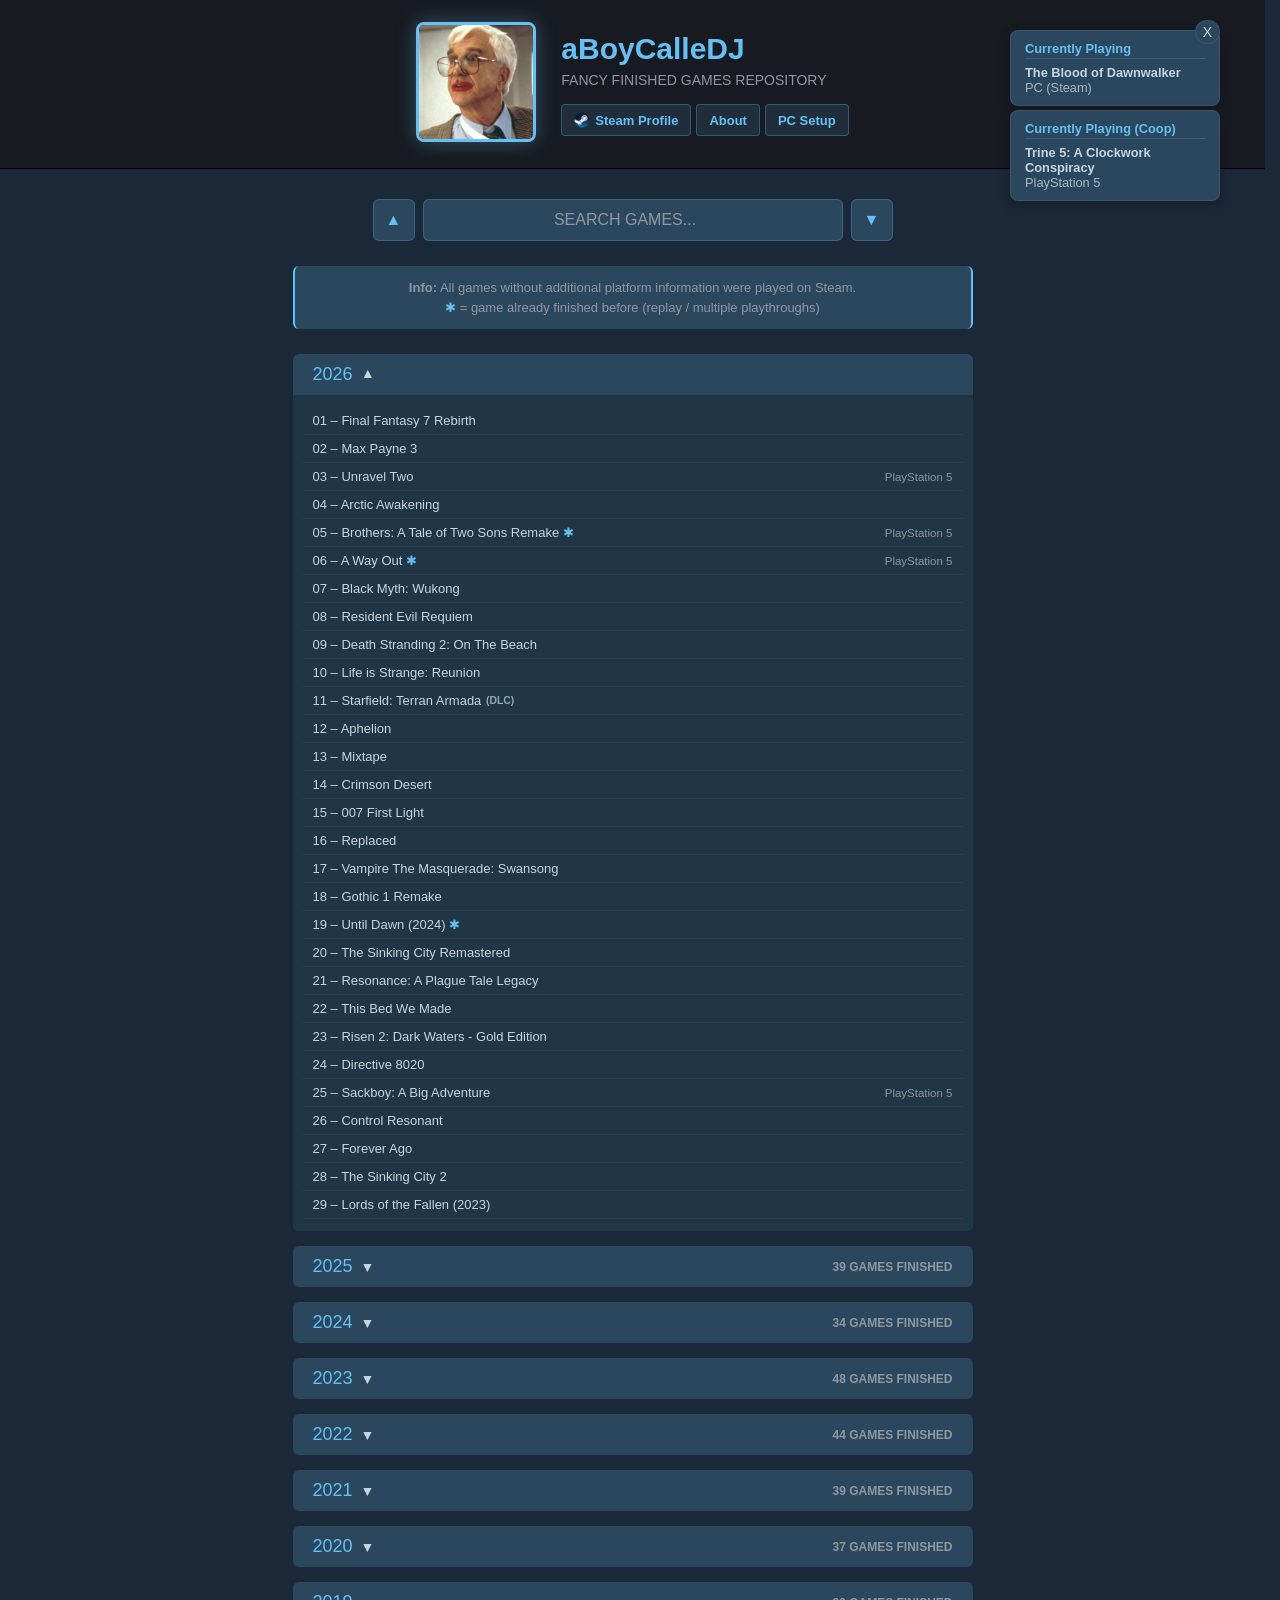
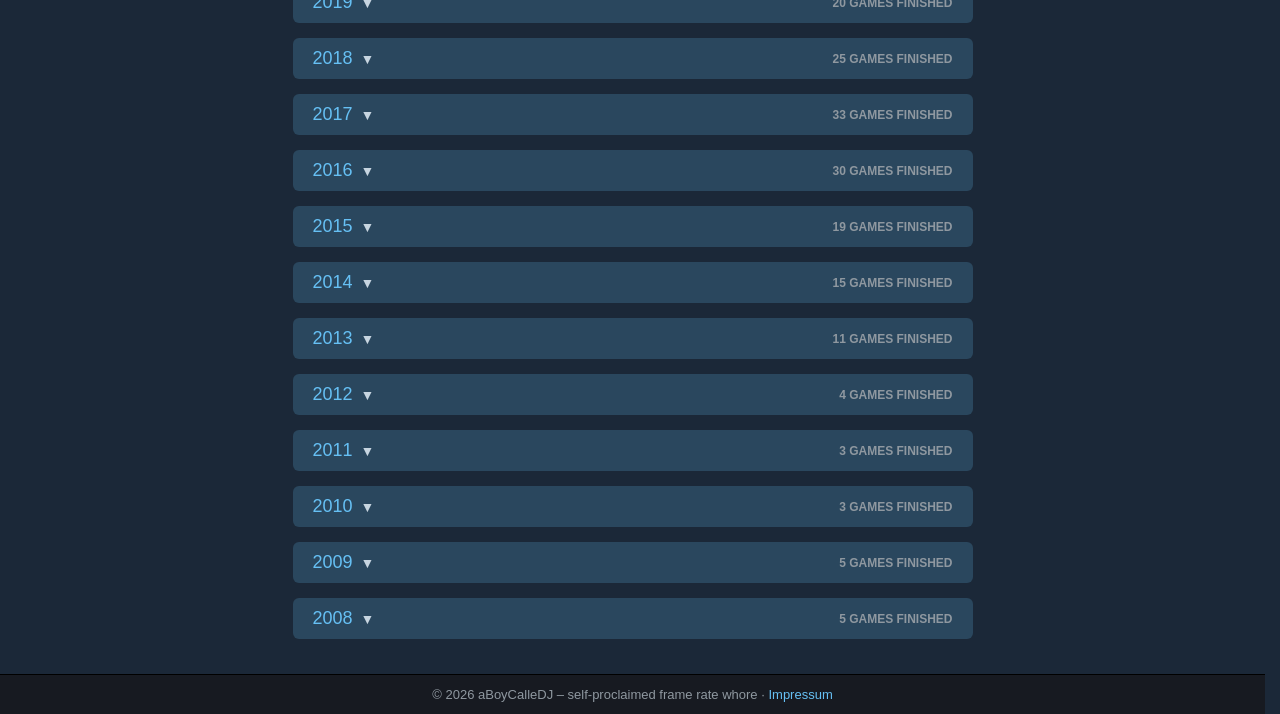
==== index.html @ d9aa9253 "Update index.html" ====
<!DOCTYPE html>

<!--
✅ Achievement Unlocked: 
Look all you want. Touch nothing.

Ah, hello there.
Welcome to my code.

I mean… I get it.
But please don’t steal copyrighted material.

Now that I think about it,
when is the next ‘Thief’ actually coming out?!

Anyway, have fun exploring.
-->

<html lang="de">
<head>
<meta charset="UTF-8">
<meta name="robots" content="noindex, nofollow">
<meta name="googlebot" content="noindex, nofollow">
<meta name="bingbot" content="noindex, nofollow">
<meta name="viewport" content="width=device-width, initial-scale=1.0">

<!-- Favicon: moderne Browser -->
<link rel="icon" type="image/jpeg" href="profil.jpg" sizes="16x16">
<link rel="icon" type="image/jpeg" href="profil.jpg" sizes="32x32">
<link rel="icon" type="image/jpeg" href="profil.jpg" sizes="48x48">
<link rel="icon" type="image/jpeg" href="profil.jpg" sizes="96x96">
<link rel="icon" type="image/jpeg" href="profil.jpg" sizes="192x192">  <!-- Android/Chrome -->

<!-- Apple Touch Icon (Retina) -->
<link rel="apple-touch-icon" href="profil.jpg"> <!-- Fallback -->
<link rel="apple-touch-icon" sizes="120x120" href="profil.jpg">
<link rel="apple-touch-icon" sizes="152x152" href="profil.jpg">
<link rel="apple-touch-icon" sizes="167x167" href="profil.jpg">
<link rel="apple-touch-icon" sizes="180x180" href="profil.jpg">  <!-- iPhone Retina -->

<!-- Classic fallback für ältere Browser/Windows -->
<link rel="shortcut icon" href="profil.jpg">
<meta name="msapplication-TileImage" content="profil.jpg">
<meta name="msapplication-TileColor" content="#171a21">

<title>aBoyCalleDJ - Fancy Finished Games Repository</title>

<!-- Link CSS file -->
<link rel="stylesheet" href="styles.css?v=3.6">

</head>

<body>

	
<!-- CURRENTLY PLAYED SECTION -->
	<!-- AN = class="game-status-container" -->
	<!-- AUS = class="game-status-container hidden" -->
	<div class="game-status-container">
	<button class="close-status-btn" aria-label="Close">X</button>
	  
	  <!-- AN = class="game-status" -->
	  <!-- AUS = class="game-status disabled" -->
	  <!-- Stern mit korrekter Farbe = <span style="color: var(--accent);">✱</span> -->
	  <div class="game-status">
		<div class="title">Currently Playing</div>
		<strong>The Blood of Dawnwalker</strong>
		<br>
		<span>PC (Steam)</span>
	  </div>
	  
	   <div class="game-status disabled">
		<div class="title">Currently Playing (Coop)</div>
		<strong>Dying Light: The Beast</strong>
		<br>
		<span>PC (Steam)</span>
	  </div>
	  
	  <div class="game-status">
		<div class="title">Currently Playing (Coop)</div>
		<strong>Trine 5: A Clockwork Conspiracy</strong>
		<br>
		<span>PlayStation 5</span>
	  </div>
			
			<div class="game-status disabled">
		<div class="title">Currently Playing (Coop)</div>
		<strong>Game Title</strong>
		<br>
		<span>PC (Steam)</span>
	  </div>
	  
	  <div class="game-status disabled">
		<div class="title">Currently Playing</div>
		<strong>Game Title - replay</strong> <span style="color: var(--accent);">✱</span>
		<br>
		<span>Platform</span>
	  </div>

	</div>

	
<header>
    <div class="header-inner">
        <div class="header-image">
            <img src="profil.jpg" alt="Profilbild">
        </div>
        <div class="header-text">
            <h1>aBoyCalleDJ</h1>
            <p>FANCY FINISHED GAMES REPOSITORY</p>

            <div class="steam-link">
                <a href="https://steamcommunity.com/id/aBoyCalleDJ" target="_blank" rel="noopener noreferrer">
                   <img src="steam_logo.png" class="steam-icon" alt="Steam">
					Steam Profile
					</a>
					 
					<a href="#" id="openAbout" class="about-link">
					<span>About</span>
					</a>
					
					<a href="#" id="openSetup" class="about-link">
					<span>PC Setup</span>
					</a>				
			</div>
        </div>
    </div>
</header>

	
<div class="container">

	<div class="search-wrapper">
    <button id="closeAllBtn" class="search-action-btn" title="Close all">
        ▲
    </button>

    <div class="search-box">
    <input type="search" id="gameSearch" placeholder="SEARCH GAMES..." aria-label="Search games">

    <button id="clearSearchBtn" type="button" aria-label="Clear Search">
        ✖
    </button>
</div>

    <button id="openAllBtn" class="search-action-btn" title="Open all">
        ▼
    </button>
</div>

    <div class="info-box">
        <strong>Info:</strong> All games without additional platform information were played on Steam.<br>
        <span class="star">✱</span> = game already finished before (replay / multiple playthroughs)
    </div>




<!-- Vorlage: 202x-->
<!--
    <div class="year open">
        <div class="year-header">
            <div class="year-left">
                <span class="year-title">2015</span>
                <span class="arrow">▼</span>
            </div>
            <span class="year-meta">xx GAMES FINISHED</span>
        </div>

        <div class="year-content">
            <div class="year-content-inner">
                <ul class="game-list">
                    <li>
                        <span class="game-title">Spielname 1</span>
                        <span class="game-extra">Plattform, wenn nicht Steam</span>
                    </li>
                    <li>
                        <span class="game-title">Spielname 2</span>
                        <span class="game-extra">Plattform, wenn nicht Steam</span>
                    </li>
                </ul>
            </div>
        </div>
    </div>
-->


<!-- 2026-->
    <div class="year open">
        <div class="year-header">
            <div class="year-left">
                <span class="year-title">2026</span>
                <span class="arrow">▼</span>
            </div>
            <span class="year-meta"></span>
        </div>

        <div class="year-content">
            <div class="year-content-inner">
                <ul class="game-list">
					<li>
                        <span class="game-title">01 – Final Fantasy 7 Rebirth</span>
                        <span class="game-extra"></span>
                    </li>
                    <li>
                        <span class="game-title">02 – Max Payne 3</span>
                        <span class="game-extra"></span>
                    </li>
                    <li>
                        <span class="game-title">03 – Unravel Two</span>
                        <span class="game-extra">PlayStation 5</span>
                    </li>
					<li>
                        <span class="game-title">04 – Arctic Awakening</span>
                        <span class="game-extra"></span>
                    </li>
                    <li>
                        <span class="game-title">05 – Brothers: A Tale of Two Sons Remake <span class="star2">✱</span></span>
                        <span class="game-extra">PlayStation 5</span>
                    </li>
                    <li>
                        <span class="game-title">06 – A Way Out <span class="star2">✱</span></span>
                        <span class="game-extra">PlayStation 5</span>
                    </li>
                    <li>
                        <span class="game-title">07 – Black Myth: Wukong</span>
                        <span class="game-extra"></span>
                    </li>
                    <li>
                        <span class="game-title">08 – Resident Evil Requiem</span>
                        <span class="game-extra"></span>
                    </li>
                    <li>
                        <span class="game-title">09 – Death Stranding 2: On The Beach</span>
                        <span class="game-extra"></span>
                    </li>
                    <li>
                        <span class="game-title">10 – Life is Strange: Reunion</span>
                        <span class="game-extra"></span>
                    </li>
					<li>
                        <span class="game-title">11 – Starfield: Terran Armada <span class="dlc-tag">(DLC)</span></span>
                        <span class="game-extra"></span>
                    </li>
					<li>
                        <span class="game-title">12 – Aphelion</span>
                        <span class="game-extra"></span>
                    </li>
					<li>
                        <span class="game-title">13 – Mixtape</span>
                        <span class="game-extra"></span>
                    </li>
                    <li>
                        <span class="game-title">14 – Crimson Desert</span>
                        <span class="game-extra"></span>
                    </li>
                    <li>
                        <span class="game-title">15 – 007 First Light</span>
                        <span class="game-extra"></span>
                    </li>
                    <li>
                        <span class="game-title">16 – Replaced</span>
                        <span class="game-extra"></span>
                    </li>
					<li>
                        <span class="game-title">17 – Vampire The Masquerade: Swansong</span>
                        <span class="game-extra"></span>
                    </li>
					<li>
                        <span class="game-title">18 – Gothic 1 Remake</span>
                        <span class="game-extra"></span>
                    </li>
					<li>
                        <span class="game-title">19 – Until Dawn (2024) <span class="star2">✱</span></span>
                        <span class="game-extra"></span>
                    </li>
					<li>
                        <span class="game-title">20 – The Sinking City Remastered</span>
                        <span class="game-extra"></span>
                    </li>
					<li>
                        <span class="game-title">21 – Resonance: A Plague Tale Legacy</span>
                        <span class="game-extra"></span>
                    </li>
					<li>
                        <span class="game-title">22 – This Bed We Made</span>
                        <span class="game-extra"></span>
                    </li>
					<li>
                        <span class="game-title">23 – Risen 2: Dark Waters - Gold Edition</span>
                        <span class="game-extra"></span>
                    </li>
					<li>
                        <span class="game-title">24 – Directive 8020</span>
                        <span class="game-extra"></span>
                    </li>
					<li>
                        <span class="game-title">25 – Sackboy: A Big Adventure</span>
                        <span class="game-extra">PlayStation 5</span>
                    </li>
					<li>
                        <span class="game-title">26 – Control Resonant</span>
                        <span class="game-extra"></span>
                    </li>
					<li>
                        <span class="game-title">27 – Forever Ago</span>
                        <span class="game-extra"></span>
                    </li>
					<li>
                        <span class="game-title">28 – The Sinking City 2</span>
                        <span class="game-extra"></span>
                    </li>
					<li>
                        <span class="game-title">29 – Lords of the Fallen (2023)</span>
                        <span class="game-extra"></span>
                    </li>
                </ul>
            </div>
        </div>
    </div>



<!-- 2025 -->	
	<div class="year">
        <div class="year-header">
            <div class="year-left">
                <span class="year-title">2025</span>
                <span class="arrow">▼</span>
            </div>
            <span class="year-meta">39 GAMES FINISHED</span>
        </div>

        <div class="year-content">
            <div class="year-content-inner">
                <ul class="game-list">
   					<li>
						<span class="game-title">01 – Final Fantasy 16: Echoes of the Fallen <span class="dlc-tag">(DLC)</span></span>
						<span class="game-extra"></span>
					</li>
					<li>
						<span class="game-title">02 – Final Fantasy 16: The Rising Tide <span class="dlc-tag">(DLC)</span></span>
						<span class="game-extra"></span>
					</li>
					<li>
						<span class="game-title">03 – Final Fantasy 16</span>
						<span class="game-extra"></span>
					</li>
					<li>
						<span class="game-title">04 – Flintlock: The Siege of Dawn</span>
						<span class="game-extra"></span>
					</li>
					<li class="game-bronze">
						<span class="game-title">05 – Drova: Forsaken Kin</span>
						<span class="game-extra"></span>
					</li>
					<li>
						<span class="game-title">06 – Star Wars Outlaws</span>
						<span class="game-extra"></span>
					</li>
					<li>
						<span class="game-title">07 – Tiny Tina's Wonderlands</span>
						<span class="game-extra"></span>
					</li>
					<li>
						<span class="game-title">08 – Avowed</span>
						<span class="game-extra"></span>
					</li>
					<li>
						<span class="game-title">09 – It Takes Two <span class="star2">✱</span></span>
						<span class="game-extra">PlayStation 5</span>
					</li>
					<li>
						<span class="game-title">10 – American Arcadia</span>
						<span class="game-extra"></span>
					</li>
					<li>
						<span class="game-title">11 – In Sound Mind</span>
						<span class="game-extra"></span>
					</li>
					<li>
						<span class="game-title">12 – The Casting of Frank Stone</span>
						<span class="game-extra"></span>
					</li>
					<li>
						<span class="game-title">13 – The Walking Dead: Season 1 <span class="star2">✱</span></span>
						<span class="game-extra"></span>
					</li>
					<li>
						<span class="game-title">14 – Final Fantasy 7 Remake</span>
						<span class="game-extra">PlayStation 5</span>
					</li>
					<li>
						<span class="game-title">15 – Lost Records: Bloom & Rage</span>
						<span class="game-extra"></span>
					</li>
					<li class="game-gold">
						<span class="game-title">16 – Kingdom Come Deliverance 2</span>
						<span class="game-extra"></span>
					</li>
					<li class="game-silver">
						<span class="game-title">17 – Clair Obscur: Expedition 33</span>
						<span class="game-extra"></span>
					</li>
					<li>
						<span class="game-title">18 – Atomfall</span>
						<span class="game-extra"></span>
					</li>
					<li>
						<span class="game-title">19 – Karma: The Dark World</span>
						<span class="game-extra"></span>
					</li>
					<li>
						<span class="game-title">20 – The Outer Worlds <span class="star2">✱</span></span>
						<span class="game-extra"></span>
					</li>
					<li>
						<span class="game-title">21 – The Outer Worlds: Peril on Gorgon <span class="dlc-tag">(DLC)</span></span>
						<span class="game-extra"></span>
					</li>
					<li>
						<span class="game-title">22 – The Outer Worlds: Murder on Eridanos <span class="dlc-tag">(DLC)</span></span>
						<span class="game-extra"></span>
					</li>
					<li>
						<span class="game-title">23 – South of Midnight</span>
						<span class="game-extra"></span>
					</li>
					<li>
						<span class="game-title">24 – Mafia: The Old Country</span>
						<span class="game-extra"></span>
					</li>
					<li>
						<span class="game-title">25 – Astro Bot</span>
						<span class="game-extra">PlayStation 5</span>
					</li>
					<li>
						<span class="game-title">26 – Kingdom Come Deliverance 2: Brushes with Death <span class="dlc-tag">(DLC)</span></span>
						<span class="game-extra"></span>
					</li>
					<li>
						<span class="game-title">27 – Eriksholm: The Stolen Dream</span>
						<span class="game-extra"></span>
					</li>
					<li>
						<span class="game-title">28 – Hell is Us</span>
						<span class="game-extra"></span>
					</li>
					<li>
						<span class="game-title">29 – Tainted Grail: The Fall of Avalon</span>
						<span class="game-extra"></span>
					</li>
					<li>
						<span class="game-title">30 – Echoes of the End</span>
						<span class="game-extra"></span>
					</li>
					<li>
						<span class="game-title">31 – Cronos: The New Dawn</span>
						<span class="game-extra"></span>
					</li>
					<li>
						<span class="game-title">32 – Split Fiction</span>
						<span class="game-extra">PlayStation 5</span>
					</li>
					<li>
						<span class="game-title">33 – Kingdom Come Deliverance 2: Legacy of the Forge <span class="dlc-tag">(DLC)</span></span>
						<span class="game-extra"></span>
					</li>
					<li>
						<span class="game-title">34 – The Outer Worlds 2</span>
						<span class="game-extra"></span>
					</li>
					<li>
						<span class="game-title">35 – Dispatch</span>
						<span class="game-extra">PlayStation 5</span>
					</li>
					<li>
						<span class="game-title">36 – The Elder Scrolls 4: Oblivion Remastered</span>
						<span class="game-extra"></span>
					</li>
					<li>
						<span class="game-title">37 – Horses</span>
						<span class="game-extra">Humble Store</span>
					</li>
					<li>
						<span class="game-title">38 – Silent Hill f</span>
						<span class="game-extra"></span>
					</li>
					<li>
						<span class="game-title">39 – Kingdom Come Deliverance 2: Mysteria Ecclesiae <span class="dlc-tag">(DLC)</span></span>
						<span class="game-extra"></span>
					</li>
                </ul>
            </div>
        </div>
    </div>



<!-- 2024-->
    <div class="year">
        <div class="year-header">
            <div class="year-left">
                <span class="year-title">2024</span>
                <span class="arrow">▼</span>
            </div>
            <span class="year-meta">34 GAMES FINISHED</span>
        </div>

        <div class="year-content">
            <div class="year-content-inner">
                <ul class="game-list">
                    <li class="game-silver">
						<span class="game-title">01 – Baldur's Gate 3</span>
						<span class="game-extra"></span>
					</li>
					<li>
						<span class="game-title">02 – The Invincible</span>
						<span class="game-extra"></span>
					</li>
					<li>
						<span class="game-title">03 – Ad Infinitum</span>
						<span class="game-extra"></span>
					</li>
					<li>
						<span class="game-title">04 – Under The Waves</span>
						<span class="game-extra"></span>
					</li>
					<li>
						<span class="game-title">05 – Banishers: Ghosts of New Eden</span>
						<span class="game-extra"></span>
					</li>
					<li>
						<span class="game-title">06 – Deliver Us Mars</span>
						<span class="game-extra"></span>
					</li>
					<li>
						<span class="game-title">07 – Reveil</span>
						<span class="game-extra"></span>
					</li>
					<li>
						<span class="game-title">08 – Dragon's Dogma 2</span>
						<span class="game-extra"></span>
					</li>
					<li>
						<span class="game-title">09 – Outriders</span>
						<span class="game-extra"></span>
					</li>
					<li>
						<span class="game-title">10 – Sherlock Holmes: The Awakened (2023)</span>
						<span class="game-extra"></span>
					</li>
					<li>
						<span class="game-title">11 – Through the Woods</span>
						<span class="game-extra"></span>
					</li>
					<li>
						<span class="game-title">12 – Remnant 2: The Forgotten Kingdom <span class="dlc-tag">(DLC)</span></span>
						<span class="game-extra"></span>
					</li>
					<li>
						<span class="game-title">13 – Crysis 2</span>
						<span class="game-extra"></span>
					</li>
					<li>
						<span class="game-title">14 – Senua’s Saga: Hellblade 2</span>
						<span class="game-extra">PC Game Pass</span>
					</li>
					<li>
						<span class="game-title">15 – Open Roads</span>
						<span class="game-extra">PC Game Pass</span>
					</li>
					<li>
						<span class="game-title">16 – Still Wakes the Deep</span>
						<span class="game-extra"></span>
					</li>
					<li>
						<span class="game-title">17 – Mirror‘s Edge</span>
						<span class="game-extra"></span>
					</li>
					<li>
						<span class="game-title">18 – Indika</span>
						<span class="game-extra"></span>
					</li>
					<li>
						<span class="game-title">19 – Fort Solis</span>
						<span class="game-extra"></span>
					</li>
					<li>
						<span class="game-title">20 – Alone in the Dark (2024)</span>
						<span class="game-extra"></span>
					</li>
					<li>
						<span class="game-title">21 – Inside</span>
						<span class="game-extra"></span>
					</li>
					<li>
						<span class="game-title">22 – Lies of P</span>
						<span class="game-extra"></span>
					</li>
					<li>
						<span class="game-title">23 – Dead Island 2</span>
						<span class="game-extra"></span>
					</li>
					<li>
						<span class="game-title">24 – Nobody Wants to Die</span>
						<span class="game-extra"></span>
					</li>
					<li>
						<span class="game-title">25 – Starfield: Shattered Space <span class="dlc-tag">(DLC)</span></span>
						<span class="game-extra"></span>
					</li>
					<li>
						<span class="game-title">26 – Dead Island 2: Haus <span class="dlc-tag">(DLC)</span></span>
						<span class="game-extra"></span>
					</li>
					<li>
						<span class="game-title">27 – Risen</span>
						<span class="game-extra"></span>
					</li>
					<li class="game-bronze">
						<span class="game-title">28 – Silent Hill 2 (2024)</span>
						<span class="game-extra"></span>
					</li>
					<li>
						<span class="game-title">29 – Life is Strange: Double Exposure</span>
						<span class="game-extra"></span>
					</li>
					<li>
						<span class="game-title">30 – Dead Island 2: SoLA <span class="dlc-tag">(DLC)</span></span>
						<span class="game-extra"></span>
					</li>
					<li>
						<span class="game-title">31 – Kentucky Route Zero</span>
						<span class="game-extra"></span>
					</li>
					<li>
						<span class="game-title">32 – Dragon Age: The Veilguard</span>
						<span class="game-extra"></span>
					</li>
					<li>
						<span class="game-title">33 – Remnant 2: The Dark Horizon <span class="dlc-tag">(DLC)</span></span>
						<span class="game-extra"></span>
					</li>
					<li class="game-gold">
						<span class="game-title">34 – Indiana Jones and the Great Circle</span>
						<span class="game-extra"></span>
					</li>
                </ul>
            </div>
        </div>
    </div>



<!-- 2023-->
    <div class="year">
        <div class="year-header">
            <div class="year-left">
                <span class="year-title">2023</span>
                <span class="arrow">▼</span>
            </div>
            <span class="year-meta">48 GAMES FINISHED</span>
        </div>

        <div class="year-content">
            <div class="year-content-inner">
                <ul class="game-list">
                    <li>
						<span class="game-title">01 – Pentiment</span>
						<span class="game-extra"></span>
					</li>
					<li>
						<span class="game-title">02 – Metro Exodus: Sam's Story <span class="dlc-tag">(DLC)</span></span>
						<span class="game-extra"></span>
					</li>
					<li>
						<span class="game-title">03 – Aliens: Fireteam Elite</span>
						<span class="game-extra"></span>
					</li>
					<li>
						<span class="game-title">04 – Somerville</span>
						<span class="game-extra">PC Game Pass</span>
					</li>
					<li>
						<span class="game-title">05 – Visage</span>
						<span class="game-extra">PlayStation 5</span>
					</li>
					<li>
						<span class="game-title">06 – Moons of Madness</span>
						<span class="game-extra"></span>
					</li>
					<li>
						<span class="game-title">07 – To the Moon</span>
						<span class="game-extra"></span>
					</li>
					<li class="game-bronze">
						<span class="game-title">08 – Dead Space (2023)</span>
						<span class="game-extra"></span>
					</li>
					<li>
						<span class="game-title">09 – A Bird Story</span>
						<span class="game-extra"></span>
					</li>
					<li>
						<span class="game-title">10 – Destiny 2: Shadowkeep <span class="dlc-tag">(DLC)</span></span>
						<span class="game-extra"></span>
					</li>
					<li>
						<span class="game-title">11 – The Signifier</span>
						<span class="game-extra"></span>
					</li>
					<li>
						<span class="game-title">12 – The Chant</span>
						<span class="game-extra"></span>
					</li>
					<li>
						<span class="game-title">13 – Hogwarts Legacy</span>
						<span class="game-extra"></span>
					</li>
					<li>
						<span class="game-title">14 – Atomic Heart</span>
						<span class="game-extra">PC Game Pass</span>
					</li>
					<li>
						<span class="game-title">15 – The Gunk</span>
						<span class="game-extra">PC Game Pass</span>
					</li>
					<li>
						<span class="game-title">16 – Destiny 2: Beyond Light <span class="dlc-tag">(DLC)</span></span>
						<span class="game-extra"></span>
					</li>
					<li>
						<span class="game-title">17 – Resident Evil 4 (2023)</span>
						<span class="game-extra"></span>
					</li>
					<li>
						<span class="game-title">18 – Finding Paradise</span>
						<span class="game-extra"></span>
					</li>
					<li>
						<span class="game-title">19 – Wo Long: Fallen Dynasty</span>
						<span class="game-extra"></span>
					</li>
					<li>
						<span class="game-title">20 – The Last of Us Part 1 <span class="star2">✱</span></span>
						<span class="game-extra"></span>
					</li>
					<li>
						<span class="game-title">21 – The Last of Us Part 1: Left Behind <span class="dlc-tag">(DLC)</span> <span class="star2">✱</span></span>
						<span class="game-extra"></span>
					</li>
					<li>
						<span class="game-title">22 – Horizon Forbidden West: Burning Shores <span class="dlc-tag">(DLC)</span></span>
						<span class="game-extra">PlayStation 5</span>
					</li>
					<li>
						<span class="game-title">23 – The Callisto Protocol</span>
						<span class="game-extra">PlayStation 5</span>
					</li>
					<li>
						<span class="game-title">24 – The Legend of Zelda: Tears of the Kingdom</span>
						<span class="game-extra">Switch</span>
					</li>
					<li>
						<span class="game-title">25 – Planet of Lana</span>
						<span class="game-extra">PC Game Pass</span>
					</li>
					<li>
						<span class="game-title">26 – Dordogne</span>
						<span class="game-extra">PC Game Pass</span>
					</li>
					<li>
						<span class="game-title">27 – Fable Anniversary</span>
						<span class="game-extra"></span>
					</li>
					<li>
						<span class="game-title">28 – Amnesia: The Bunker</span>
						<span class="game-extra">PC Game Pass</span>
					</li>
					<li>
						<span class="game-title">29 – Bramble: The Mountain King</span>
						<span class="game-extra">PC Game Pass</span>
					</li>
					<li>
						<span class="game-title">30 – Alan Wake Remastered <span class="star2">✱</span></span>
						<span class="game-extra">PlayStation 5</span>
					</li>
					<li>
						<span class="game-title">31 – The Dark Pictures: The Devil in Me</span>
						<span class="game-extra"></span>
					</li>
					<li>
						<span class="game-title">32 – Impostor Factory</span>
						<span class="game-extra"></span>
					</li>
					<li class="game-silver">
						<span class="game-title">33 – Remnant 2</span>
						<span class="game-extra"></span>
					</li>
					<li>
						<span class="game-title">34 – Starfield</span>
						<span class="game-extra"></span>
					</li>
					<li>
						<span class="game-title">35 – Star Wars Jedi: Survivor</span>
						<span class="game-extra">PlayStation 5</span>
					</li>
					<li>
						<span class="game-title">36 – The Expanse: A Telltale Series</span>
						<span class="game-extra">PlayStation 5</span>
					</li>
					<li>
						<span class="game-title">37 – Abzu</span>
						<span class="game-extra"></span>
					</li>
					<li>
						<span class="game-title">38 – The Stanley Parable</span>
						<span class="game-extra"></span>
					</li>
					<li class="game-gold">
						<span class="game-title">39 – Alan Wake 2</span>
						<span class="game-extra">PlayStation 5</span>
					</li>
					<li>
						<span class="game-title">40 – Resident Evil Village: Shadows of Rose <span class="dlc-tag">(DLC)</span></span>
						<span class="game-extra"></span>
					</li>
					<li>
						<span class="game-title">41 – Resident Evil 4: Separate Ways (2023) <span class="dlc-tag">(DLC)</span></span>
						<span class="game-extra"></span>
					</li>
					<li>
						<span class="game-title">42 – Jusant</span>
						<span class="game-extra">PC Game Pass</span>
					</li>
					<li>
						<span class="game-title">43 – Back to the Future: The Game</span>
						<span class="game-extra"></span>
					</li>
					<li>
						<span class="game-title">44 – Diablo 4</span>
						<span class="game-extra"></span>
					</li>
					<li>
						<span class="game-title">45 – Ghostwire: Tokyo</span>
						<span class="game-extra"></span>
					</li>
					<li>
						<span class="game-title">46 – Remnant 2: The Awakened King <span class="dlc-tag">(DLC)</span></span>
						<span class="game-extra"></span>
					</li>
					<li>
						<span class="game-title">47 – Cyberpunk 2077 <span class="star2">✱</span></span>
						<span class="game-extra"></span>
					</li>
					<li>
						<span class="game-title">48 – Cyberpunk 2077: Phantom Liberty <span class="dlc-tag">(DLC)</span></span>
						<span class="game-extra"></span>
					</li>
                </ul>
            </div>
        </div>
    </div>



<!-- 2022-->
    <div class="year">
        <div class="year-header">
            <div class="year-left">
                <span class="year-title">2022</span>
                <span class="arrow">▼</span>
            </div>
            <span class="year-meta">44 GAMES FINISHED</span>
        </div>

        <div class="year-content">
            <div class="year-content-inner">
                <ul class="game-list">
                    <li>
						<span class="game-title">01 – Divinity: Original Sin 2</span>
						<span class="game-extra"></span>
					</li>
					<li>
						<span class="game-title">02 – Last Stop</span>
						<span class="game-extra"></span>
					</li>
					<li>
						<span class="game-title">03 – The Dark Pictures: House of Ashes</span>
						<span class="game-extra"></span>
					</li>
					<li>
						<span class="game-title">04 – Kena: Bridge of Spirits</span>
						<span class="game-extra">PlayStation 5</span>
					</li>
					<li class="game-bronze">
						<span class="game-title">05 – Road 96</span>
						<span class="game-extra"></span>
					</li>
					<li>
						<span class="game-title">06 – Ratchet & Clank: Rift Apart</span>
						<span class="game-extra">PlayStation 5</span>
					</li>
					<li>
						<span class="game-title">07 – Minute of Islands</span>
						<span class="game-extra"></span>
					</li>
					<li>
						<span class="game-title">08 – A Juggler's Tale</span>
						<span class="game-extra"></span>
					</li>
					<li>
						<span class="game-title">09 – Industria</span>
						<span class="game-extra"></span>
					</li>
					<li class="game-gold">
						<span class="game-title">10 – Elden Ring</span>
						<span class="game-extra"></span>
					</li>
					<li>
						<span class="game-title">11 – Horizon Zero Dawn <span class="star2">✱</span></span>
						<span class="game-extra"></span>
					</li>
					<li>
						<span class="game-title">12 – Martha is Dead</span>
						<span class="game-extra"></span>
					</li>
					<li>
						<span class="game-title">13 – Horizon Forbidden West</span>
						<span class="game-extra">PlayStation 5</span>
					</li>
					<li>
						<span class="game-title">14 – Little Nightmares 2</span>
						<span class="game-extra"></span>
					</li>
					<li>
						<span class="game-title">15 – Omno</span>
						<span class="game-extra"></span>
					</li>
					<li>
						<span class="game-title">16 – Crysis</span>
						<span class="game-extra"></span>
					</li>
					<li>
						<span class="game-title">17 – Twelve Minutes</span>
						<span class="game-extra">PC Game Pass</span>
					</li>
					<li>
						<span class="game-title">18 – A Memoir Blue</span>
						<span class="game-extra">PC Game Pass</span>
					</li>
					<li>
						<span class="game-title">19 – Alfred Hitchcock Vertigo</span>
						<span class="game-extra"></span>
					</li>
					<li>
						<span class="game-title">20 – Transference</span>
						<span class="game-extra"></span>
					</li>
					<li>
						<span class="game-title">21 – Conway: Disappearance at Dahlia View</span>
						<span class="game-extra"></span>
					</li>
					<li>
						<span class="game-title">22 – Sniper Elite 5</span>
						<span class="game-extra">PC Game Pass</span>
					</li>
					<li>
						<span class="game-title">23 – Elex 2</span>
						<span class="game-extra"></span>
					</li>
					<li>
						<span class="game-title">24 – Mafia 3</span>
						<span class="game-extra"></span>
					</li>
					<li>
						<span class="game-title">25 – God of War (2018) <span class="star2">✱</span></span>
						<span class="game-extra"></span>
					</li>
					<li>
						<span class="game-title">26 – Stray</span>
						<span class="game-extra">PlayStation 5</span>
					</li>
					<li>
						<span class="game-title">27 – South of the Circle</span>
						<span class="game-extra"></span>
					</li>
					<li>
						<span class="game-title">28 – Dying Light 2: Stay Human</span>
						<span class="game-extra"></span>
					</li>
					<li>
						<span class="game-title">29 – Gerda: A Flame in Winter</span>
						<span class="game-extra">Switch</span>
					</li>
					<li>
						<span class="game-title">30 – Brothers: A Tale of Two Sons</span>
						<span class="game-extra">Switch</span>
					</li>
					<li>
						<span class="game-title">31 – As Dusk Falls</span>
						<span class="game-extra">PC Game Pass</span>
					</li>
					<li>
						<span class="game-title">32 – Steelrising</span>
						<span class="game-extra"></span>
					</li>
					<li>
						<span class="game-title">33 – Death's Door</span>
						<span class="game-extra"></span>
					</li>
					<li>
						<span class="game-title">34 – Scorn</span>
						<span class="game-extra">PC Game Pass</span>
					</li>
					<li>
						<span class="game-title">35 – Arise: A Simple Story</span>
						<span class="game-extra"></span>
					</li>
					<li class="game-silver">
						<span class="game-title">36 – A Plague Tale: Requiem</span>
						<span class="game-extra"></span>
					</li>
					<li>
						<span class="game-title">37 – The Quarry</span>
						<span class="game-extra"></span>
					</li>
					<li>
						<span class="game-title">38 – Yooka-Laylee</span>
						<span class="game-extra"></span>
					</li>
					<li>
						<span class="game-title">39 – New Tales from the Borderlands</span>
						<span class="game-extra"></span>
					</li>
					<li>
						<span class="game-title">40 – God of War Ragnarök</span>
						<span class="game-extra">PlayStation 5</span>
					</li>
					<li>
						<span class="game-title">41 – High On Life</span>
						<span class="game-extra">PC Game Pass</span>
					</li>
					<li>
						<span class="game-title">42 – My Friend Pedro</span>
						<span class="game-extra"></span>
					</li>
					<li>
						<span class="game-title">43 – Metro Exodus <span class="star2">✱</span></span>
						<span class="game-extra"></span>
					</li>
					<li>
						<span class="game-title">44 – Metro Exodus: The Two Colonels <span class="dlc-tag">(DLC)</span></span>
						<span class="game-extra"></span>
					</li>
                </ul>
            </div>
        </div>
    </div>



<!-- 2021-->
    <div class="year">
        <div class="year-header">
            <div class="year-left">
                <span class="year-title">2021</span>
                <span class="arrow">▼</span>
            </div>
            <span class="year-meta">39 GAMES FINISHED</span>
        </div>

        <div class="year-content">
            <div class="year-content-inner">
                <ul class="game-list">
					<li>
						<span class="game-title">01 – Fallout 76</span>
						<span class="game-extra"></span>
					</li>
					<li>
						<span class="game-title">02 – Resident Evil 3 (2020)</span>
						<span class="game-extra"></span>
					</li>
					<li>
						<span class="game-title">03 – Mafia - Definitive Edition</span>
						<span class="game-extra"></span>
					</li>
					<li>
						<span class="game-title">04 – Mafia 2</span>
						<span class="game-extra"></span>
					</li>
					<li>
						<span class="game-title">05 – The Dark Pictures: Little Hope</span>
						<span class="game-extra"></span>
					</li>
					<li>
						<span class="game-title">06 – NieR: Automata</span>
						<span class="game-extra"></span>
					</li>
					<li>
						<span class="game-title">07 – Mass Effect Andromeda</span>
						<span class="game-extra"></span>
					</li>
					<li class="game-gold">
						<span class="game-title">08 – It Takes Two</span>
						<span class="game-extra"></span>
					</li>
					<li>
						<span class="game-title">09 – Cyberpunk 2077</span>
						<span class="game-extra"></span>
					</li>
					<li>
						<span class="game-title">10 – Leisure Suit Larry: Wet Dreams Don't Dry</span>
						<span class="game-extra">Switch</span>
					</li>
					<li>
						<span class="game-title">11 – Monster Hunter World</span>
						<span class="game-extra"></span>
					</li>
					<li>
						<span class="game-title">12 – Paradise Lost</span>
						<span class="game-extra"></span>
					</li>
					<li>
						<span class="game-title">13 – Close To The Sun</span>
						<span class="game-extra"></span>
					</li>
					<li>
						<span class="game-title">14 – Deliver Us The Moon</span>
						<span class="game-extra"></span>
					</li>
					<li>
						<span class="game-title">15 – The Elder Scrolls Online: Elsweyr <span class="dlc-tag">(DLC)</span></span>
						<span class="game-extra"></span>
					</li>
					<li>
						<span class="game-title">16 – Resident Evil Village</span>
						<span class="game-extra"></span>
					</li>
					<li>
						<span class="game-title">17 – Mass Effect - Legendary Edition</span>
						<span class="game-extra"></span>
					</li>
					<li class="game-silver">
						<span class="game-title">18 – Mass Effect 2 - Legendary Edition</span>
						<span class="game-extra"></span>
					</li>
					<li>
						<span class="game-title">19 – Trine</span>
						<span class="game-extra"></span>
					</li>
					<li>
						<span class="game-title">20 – The Fabled Woods</span>
						<span class="game-extra"></span>
					</li>
					<li>
						<span class="game-title">21 – Mass Effect 3 - Legendary Edition</span>
						<span class="game-extra"></span>
					</li>
					<li>
						<span class="game-title">22 – The Shore</span>
						<span class="game-extra"></span>
					</li>
					<li>
						<span class="game-title">23 – Mundaun</span>
						<span class="game-extra"></span>
					</li>
					<li>
						<span class="game-title">24 – Astro's Playroom</span>
						<span class="game-extra">PlayStation 5</span>
					</li>
					<li>
						<span class="game-title">25 – Days Gone</span>
						<span class="game-extra"></span>
					</li>
					<li>
						<span class="game-title">26 – Demon's Souls (2020)</span>
						<span class="game-extra">PlayStation 5</span>
					</li>
					<li>
						<span class="game-title">27 – Spider-Man Remastered</span>
						<span class="game-extra">PlayStation 5</span>
					</li>
					<li>
						<span class="game-title">28 – The Last of Us Part 2</span>
						<span class="game-extra">PlayStation 5</span>
					</li>
					<li>
						<span class="game-title">29 – Spider-Man: Miles Morales</span>
						<span class="game-extra">PlayStation 5</span>
					</li>
					<li>
						<span class="game-title">30 – Life is Strange: True Colors</span>
						<span class="game-extra"></span>
					</li>
					<li>
						<span class="game-title">31 – Ghost of Tsushima</span>
						<span class="game-extra">PlayStation 5</span>
					</li>
					<li>
						<span class="game-title">32 – Deathloop</span>
						<span class="game-extra"></span>
					</li>
					<li>
						<span class="game-title">33 – The Last Campfire</span>
						<span class="game-extra"></span>
					</li>
					<li class="game-bronze">
						<span class="game-title">34 – The Forgotten City</span>
						<span class="game-extra"></span>
					</li>
					<li>
						<span class="game-title">35 – BioShock Infinite</span>
						<span class="game-extra"></span>
					</li>
					<li>
						<span class="game-title">36 – Guardians of the Galaxy</span>
						<span class="game-extra"></span>
					</li>
					<li>
						<span class="game-title">37 – Rage 2</span>
						<span class="game-extra"></span>
					</li>
					<li>
						<span class="game-title">38 – Twin Mirror</span>
						<span class="game-extra"></span>
					</li>
					<li>
						<span class="game-title">39 – The Medium</span>
						<span class="game-extra"></span>
					</li>
                </ul>
            </div>
        </div>
    </div>



<!-- 2020-->
    <div class="year">
        <div class="year-header">
            <div class="year-left">
                <span class="year-title">2020</span>
                <span class="arrow">▼</span>
            </div>
            <span class="year-meta">37 GAMES FINISHED</span>
        </div>

        <div class="year-content">
            <div class="year-content-inner">
                <ul class="game-list">
                    <li>
						<span class="game-title">01 – Remnant: From The Ashes</span>
						<span class="game-extra"></span>
					</li>
					<li class="game-silver">
						<span class="game-title">02 – Red Dead Redemption 2</span>
						<span class="game-extra"></span>
					</li>
					<li>
						<span class="game-title">03 – Blair Witch</span>
						<span class="game-extra">PC Game Pass</span>
					</li>
					<li>
						<span class="game-title">04 – Dying Light <span class="star2">✱</span></span>
						<span class="game-extra"></span>
					</li>
					<li>
						<span class="game-title">05 – The Outer Worlds</span>
						<span class="game-extra">PC Game Pass</span>
					</li>
					<li>
						<span class="game-title">06 – The Walking Dead: The Final Season</span>
						<span class="game-extra"></span>
					</li>
					<li>
						<span class="game-title">07 – The Suicide of Rachel Foster</span>
						<span class="game-extra"></span>
					</li>
					<li>
						<span class="game-title">08 – Gris</span>
						<span class="game-extra">PC Game Pass</span>
					</li>
					<li>
						<span class="game-title">09 – The Surge 2</span>
						<span class="game-extra"></span>
					</li>
					<li>
						<span class="game-title">10 – Borderlands 3</span>
						<span class="game-extra"></span>
					</li>
					<li>
						<span class="game-title">11 – We Went Back</span>
						<span class="game-extra"></span>
					</li>
					<li>
						<span class="game-title">12 – We Were Here</span>
						<span class="game-extra"></span>
					</li>
					<li class="game-gold">
						<span class="game-title">13 – Kingdom Come Deliverance</span>
						<span class="game-extra"></span>
					</li>
					<li>
						<span class="game-title">14 – Kingdom Come Deliverance: From The Ashes <span class="dlc-tag">(DLC)</span></span>
						<span class="game-extra"></span>
					</li>
					<li>
						<span class="game-title">15 – Kingdom Come Deliverance: The Amorous Adventures of Bold Sir Hans Capon <span class="dlc-tag">(DLC)</span></span>
						<span class="game-extra"></span>
					</li>
					<li>
						<span class="game-title">16 – Kingdom Come Deliverance: Band of Bastards <span class="dlc-tag">(DLC)</span></span>
						<span class="game-extra"></span>
					</li>
					<li>
						<span class="game-title">17 – Kingdom Come Deliverance: A Woman's Lot <span class="dlc-tag">(DLC)</span></span>
						<span class="game-extra"></span>
					</li>
					<li>
						<span class="game-title">18 – Amnesia: The Dark Descent</span>
						<span class="game-extra"></span>
					</li>
					<li>
						<span class="game-title">19 – Ori and the Blind Forest</span>
						<span class="game-extra">Switch</span>
					</li>
					<li>
						<span class="game-title">20 – We Were Here Too</span>
						<span class="game-extra"></span>
					</li>
					<li>
						<span class="game-title">21 – Ken Follett’s Pillars of the Earth</span>
						<span class="game-extra"></span>
					</li>
					<li>
						<span class="game-title">22 – Sherlock Holmes: The Devil‘s Daughter</span>
						<span class="game-extra"></span>
					</li>
					<li>
						<span class="game-title">23 – Death Stranding</span>
						<span class="game-extra"></span>
					</li>
					<li>
						<span class="game-title">24 – Murdered: Soul Suspect</span>
						<span class="game-extra"></span>
					</li>
					<li>
						<span class="game-title">25 – Star Wars Jedi: Fallen Order</span>
						<span class="game-extra"></span>
					</li>
					<li class="game-bronze">
						<span class="game-title">26 – Control</span>
						<span class="game-extra"></span>
					</li>
					<li>
						<span class="game-title">27 – Control: The Foundation <span class="dlc-tag">(DLC)</span></span>
						<span class="game-extra"></span>
					</li>
					<li>
						<span class="game-title">28 – Control: AWE <span class="dlc-tag">(DLC)</span></span>
						<span class="game-extra"></span>
					</li>
					<li>
						<span class="game-title">29 – Tell Me Why</span>
						<span class="game-extra">PC Game Pass</span>
					</li>
					<li>
						<span class="game-title">30 – The Witcher 3: Wild Hunt <span class="star2">✱</span></span>
						<span class="game-extra"></span>
					</li>
					<li>
						<span class="game-title">31 – The Witcher 3: Hearts of Stone <span class="dlc-tag">(DLC)</span> <span class="star2">✱</span></span>
						<span class="game-extra"></span>
					</li>
					<li>
						<span class="game-title">32 – The Witcher 3: Blood and Wine <span class="dlc-tag">(DLC)</span> <span class="star2">✱</span></span>
						<span class="game-extra"></span>
					</li>
					<li>
						<span class="game-title">33 – Sea of Solitude</span>
						<span class="game-extra"></span>
					</li>
					<li>
						<span class="game-title">34 – Blacksad</span>
						<span class="game-extra"></span>
					</li>
					<li>
						<span class="game-title">35 – The Elder Scrolls Online: Summerset <span class="dlc-tag">(DLC)</span></span>
						<span class="game-extra"></span>
					</li>
					<li>
						<span class="game-title">36 – Call of the Sea</span>
						<span class="game-extra"></span>
					</li>
					<li>
						<span class="game-title">37 – We Were Here Together</span>
						<span class="game-extra"></span>
					</li>
                </ul>
            </div>
        </div>
    </div>



<!-- 2019-->
    <div class="year">
        <div class="year-header">
            <div class="year-left">
                <span class="year-title">2019</span>
                <span class="arrow">▼</span>
            </div>
            <span class="year-meta">20 GAMES FINISHED</span>
        </div>

        <div class="year-content">
            <div class="year-content-inner">
                <ul class="game-list">
                    <li>
						<span class="game-title">01 – Assassin's Creed Odyssey</span>
						<span class="game-extra"></span>
					</li>
					<li>
						<span class="game-title">02 – Sniper Elite 4</span>
						<span class="game-extra"></span>
					</li>
					<li class="game-gold">
						<span class="game-title">03 – Resident Evil 2 (2019)</span>
						<span class="game-extra"></span>
					</li>
					<li>
						<span class="game-title">04 – Uncharted: The Lost Legacy</span>
						<span class="game-extra">PlayStation 4</span>
					</li>
					<li>
						<span class="game-title">05 – Oxenfree</span>
						<span class="game-extra"></span>
					</li>
					<li>
						<span class="game-title">06 – Trüberbrook</span>
						<span class="game-extra"></span>
					</li>
					<li>
						<span class="game-title">07 – Sekiro: Shadows Die Twice</span>
						<span class="game-extra"></span>
					</li>
					<li class="game-bronze">
						<span class="game-title">08 – A Plague Tale: Innocence</span>
						<span class="game-extra"></span>
					</li>
					<li>
						<span class="game-title">09 – Unforeseen Incidents</span>
						<span class="game-extra"></span>
					</li>
					<li>
						<span class="game-title">10 – Call of Cthulhu</span>
						<span class="game-extra"></span>
					</li>
					<li>
						<span class="game-title">11 – Californium</span>
						<span class="game-extra"></span>
					</li>
					<li>
						<span class="game-title">12 – Dishonored: Death of the Outsider</span>
						<span class="game-extra"></span>
					</li>
					<li>
						<span class="game-title">13 – Wolfenstein: Youngblood</span>
						<span class="game-extra"></span>
					</li>
					<li>
						<span class="game-title">14 – The Dark Pictures: Man of Medan</span>
						<span class="game-extra"></span>
					</li>
					<li class="game-silver">
						<span class="game-title">15 – GreedFall</span>
						<span class="game-extra"></span>
					</li>
					<li>
						<span class="game-title">16 – Draugen</span>
						<span class="game-extra"></span>
					</li>
					<li>
						<span class="game-title">17 – Life is Strange 2</span>
						<span class="game-extra"></span>
					</li>
					<li>
						<span class="game-title">18 – Virginia</span>
						<span class="game-extra"></span>
					</li>
                    <li>
						<span class="game-title">19 – Metro Exodus</span>
						<span class="game-extra">PC Game Pass</span>
					</li>
					<li>
						<span class="game-title">20 – South Park: The Fractured But Whole</span>
						<span class="game-extra">Switch</span>
					</li>
                </ul>
            </div>
        </div>
    </div>



<!-- 2018-->
    <div class="year">
        <div class="year-header">
            <div class="year-left">
                <span class="year-title">2018</span>
                <span class="arrow">▼</span>
            </div>
            <span class="year-meta">25 GAMES FINISHED</span>
        </div>

        <div class="year-content">
            <div class="year-content-inner">
                <ul class="game-list">
                    <li class="game-gold">
						<span class="game-title">01 – Dark Souls</span>
						<span class="game-extra"></span>
					</li>
					<li>
						<span class="game-title">02 – Remothered: Tormented Fathers</span>
						<span class="game-extra"></span>
					</li>
					<li>
						<span class="game-title">03 – Dark Souls 2</span>
						<span class="game-extra"></span>
					</li>
					<li>
						<span class="game-title">04 – Assassin's Creed Origins</span>
						<span class="game-extra"></span>
					</li>
					<li>
						<span class="game-title">05 – Batman: The Enemy Within: A Telltale Series</span>
						<span class="game-extra"></span>
					</li>
					<li>
						<span class="game-title">06 – The Raven</span>
						<span class="game-extra"></span>
					</li>
					<li>
						<span class="game-title">07 – Rage</span>
						<span class="game-extra"></span>
					</li>
					<li>
						<span class="game-title">08 – Black Mirror (2017)</span>
						<span class="game-extra"></span>
					</li>
					<li>
						<span class="game-title">09 – Vampyr</span>
						<span class="game-extra"></span>
					</li>
					<li class="game-silver">
						<span class="game-title">10 – God of War (2018)</span>
						<span class="game-extra">PlayStation 4</span>
					</li>
					<li>
						<span class="game-title">11 – The Vanishing of Ethan Carter <span class="star2">✱</span></span>
						<span class="game-extra"></span>
					</li>
					<li>
						<span class="game-title">12 – Blackwood Crossing</span>
						<span class="game-extra"></span>
					</li>
					<li>
						<span class="game-title">13 – Shadow of the Tomb Raider</span>
						<span class="game-extra"></span>
					</li>
					<li>
						<span class="game-title">14 – Detroit: Become Human</span>
						<span class="game-extra">PlayStation 4</span>
					</li>
					<li>
						<span class="game-title">15 – Dark Souls 3</span>
						<span class="game-extra"></span>
					</li>
					<li>
						<span class="game-title">16 – Dark Souls 3: Ashes of Ariandel <span class="dlc-tag">(DLC)</span> </span>
						<span class="game-extra"></span>
					</li>
					<li>
						<span class="game-title">17 – Dark Souls 3: The Ringed City <span class="dlc-tag">(DLC)</span> </span>
						<span class="game-extra"></span>
					</li>
					<li>
						<span class="game-title">18 – Tacoma</span>
						<span class="game-extra"></span>
					</li>
					<li>
						<span class="game-title">19 – Final Fantasy 15</span>
						<span class="game-extra"></span>
					</li>
					<li>
						<span class="game-title">20 – Sunset Overdrive</span>
						<span class="game-extra"></span>
					</li>
					<li class="game-bronze">
						<span class="game-title">21 – The Council</span>
						<span class="game-extra"></span>
					</li>
					<li>
						<span class="game-title">22 – State of Mind</span>
						<span class="game-extra"></span>
					</li>
					<li>
						<span class="game-title">23 – Gray Dawn</span>
						<span class="game-extra"></span>
					</li>
					<li>
						<span class="game-title">24 – Night in the Woods</span>
						<span class="game-extra">Switch</span>
					</li>
     <li>
						<span class="game-title">25 – A Way Out</span>
						<span class="game-extra">EA App</span>
					</li>
                </ul>
            </div>
        </div>
    </div>



<!-- 2017-->
    <div class="year">
        <div class="year-header">
            <div class="year-left">
                <span class="year-title">2017</span>
                <span class="arrow">▼</span>
            </div>
            <span class="year-meta">33 GAMES FINISHED</span>
        </div>

        <div class="year-content">
            <div class="year-content-inner">
                <ul class="game-list">
					<li>
						<span class="game-title">01 – Game of Thrones: A Telltale Series</span>
						<span class="game-extra"></span>
					</li>
					<li>
						<span class="game-title">02 – The Walking Dead: Michonne</span>
						<span class="game-extra"></span>
					</li>
					<li>
						<span class="game-title">03 – Resident Evil 7</span>
						<span class="game-extra"></span>
					</li>
					<li>
						<span class="game-title">04 – Sherlock Holmes: Crimes and Punishments</span>
						<span class="game-extra"></span>
					</li>
					<li>
						<span class="game-title">05 – Homefront: The Revolution</span>
						<span class="game-extra"></span>
					</li>
					<li>
						<span class="game-title">06 – Batman: A Telltale Series</span>
						<span class="game-extra"></span>
					</li>
					<li>
						<span class="game-title">07 – Borderlands 2</span>
						<span class="game-extra"></span>
					</li>
					<li>
						<span class="game-title">08 – Horizon Zero Dawn</span>
						<span class="game-extra">PlayStation 4</span>
					</li>
					<li>
						<span class="game-title">09 – The Legend of Zelda: Breath of the Wild</span>
						<span class="game-extra">Switch</span>
					</li>
					<li>
						<span class="game-title">10 – Middle-earth: Shadow of Mordor</span>
						<span class="game-extra"></span>
					</li>
					<li>
						<span class="game-title">11 – Dishonored 2</span>
						<span class="game-extra"></span>
					</li>
					<li class="game-gold">
						<span class="game-title">12 – Prey (2017)</span>
						<span class="game-extra"></span>
					</li>
					<li>
						<span class="game-title">13 – Kona</span>
						<span class="game-extra"></span>
					</li>
					<li class="game-silver">
						<span class="game-title">14 – What Remains of Edith Finch</span>
						<span class="game-extra"></span>
					</li>
					<li>
						<span class="game-title">15 – The Walking Dead: A New Frontier</span>
						<span class="game-extra"></span>
					</li>
					<li class="game-bronze">
						<span class="game-title">16 – Get Even</span>
						<span class="game-extra"></span>
					</li>
					<li>
						<span class="game-title">17 – Rime</span>
						<span class="game-extra"></span>
					</li>
					<li>
						<span class="game-title">18 – Tales from the Borderlands</span>
						<span class="game-extra"></span>
					</li>
					<li>
						<span class="game-title">19 – The Assembly</span>
						<span class="game-extra"></span>
					</li>
					<li>
						<span class="game-title">20 – The Technomancer</span>
						<span class="game-extra"></span>
					</li>
					<li>
						<span class="game-title">21 – Observer</span>
						<span class="game-extra"></span>
					</li>
					<li>
						<span class="game-title">22 – Never Alone</span>
						<span class="game-extra">PlayStation 4</span>
					</li>
					<li>
						<span class="game-title">23 – Thimbleweed Park</span>
						<span class="game-extra">Switch</span>
					</li>
					<li>
						<span class="game-title">24 – Little Nightmares</span>
						<span class="game-extra"></span>
					</li>
					<li>
						<span class="game-title">25 – Until Dawn</span>
						<span class="game-extra">PlayStation 4</span>
					</li>
					<li>
						<span class="game-title">26 – The Evil Within 2</span>
						<span class="game-extra"></span>
					</li>
					<li>
						<span class="game-title">27 – Horizon Zero Dawn: The Frozen Wilds <span class="dlc-tag">(DLC)</span></span>
						<span class="game-extra">PlayStation 4</span>
					</li>
					<li>
						<span class="game-title">28 – Elex</span>
						<span class="game-extra"></span>
					</li>
					<li>
						<span class="game-title">29 – Guardians of the Galaxy: A Telltale Series</span>
						<span class="game-extra"></span>
					</li>
					<li>
						<span class="game-title">30 – Hellblade: Senua's Sacrifice</span>
						<span class="game-extra"></span>
					</li>
					<li>
						<span class="game-title">31 – Super Mario Odyssey</span>
						<span class="game-extra">Switch</span>
					</li>
					<li>
						<span class="game-title">32 – Wolfenstein 2: The New Colossus</span>
						<span class="game-extra"></span>
					</li>
					<li>
						<span class="game-title">33 – Life is Strange: Before the Storm</span>
						<span class="game-extra"></span>
					</li>
                </ul>
            </div>
        </div>
    </div>



<!-- 2016-->
    <div class="year">
        <div class="year-header">
            <div class="year-left">
                <span class="year-title">2016</span>
                <span class="arrow">▼</span>
            </div>
            <span class="year-meta">30 GAMES FINISHED</span>
        </div>

        <div class="year-content">
            <div class="year-content-inner">
                <ul class="game-list">
                    <li>
						<span class="game-title">01 – Uncharted 2: Among Thieves</span>
						<span class="game-extra">PlayStation 4</span>
					</li>
					<li>
						<span class="game-title">02 – Uncharted 3: Drake's Deception</span>
						<span class="game-extra">PlayStation 4</span>
					</li>
					<li>
						<span class="game-title">03 – Rise of the Tomb Raider</span>
						<span class="game-extra"></span>
					</li>
					<li class="game-bronze">
						<span class="game-title">04 – Dragon's Dogma: Dark Arisen</span>
						<span class="game-extra"></span>
					</li>
					<li>
						<span class="game-title">05 – Layers of Fear (2016)</span>
						<span class="game-extra"></span>
					</li>
					<li>
						<span class="game-title">06 – Heavy Rain</span>
						<span class="game-extra">PlayStation 4</span>
					</li>
					<li>
						<span class="game-title">07 – Beyond: Two Souls</span>
						<span class="game-extra">PlayStation 4</span>
					</li>
					<li>
						<span class="game-title">08 – Batman: Arkham Asylum</span>
						<span class="game-extra"></span>
					</li>
					<li>
						<span class="game-title">09 – Batman: Arkham City</span>
						<span class="game-extra"></span>
					</li>
					<li>
						<span class="game-title">10 – Grim Dawn</span>
						<span class="game-extra"></span>
					</li>
					<li>
						<span class="game-title">11 – Batman: Arkham Knight</span>
						<span class="game-extra">PlayStation 4</span>
					</li>
					<li>
						<span class="game-title">12 – Uncharted 4: A Thief's End</span>
						<span class="game-extra">PlayStation 4</span>
					</li>
					<li>
						<span class="game-title">13 – Fallout 4: Far Harbor <span class="dlc-tag">(DLC)</span></span>
						<span class="game-extra"></span>
					</li>
					<li class="game-gold">
						<span class="game-title">14 – Firewatch</span>
						<span class="game-extra"></span>
					</li>
					<li>
						<span class="game-title">15 – The Witcher 3: Blood and Wine <span class="dlc-tag">(DLC)</span></span>
						<span class="game-extra">PlayStation 4</span>
					</li>
					<li>
						<span class="game-title">16 – The Park</span>
						<span class="game-extra"></span>
					</li>
					<li>
						<span class="game-title">17 – Wolfenstein: The Old Blood</span>
						<span class="game-extra"></span>
					</li>
					<li>
						<span class="game-title">18 – The Town of Light</span>
						<span class="game-extra"></span>
					</li>
					<li>
						<span class="game-title">19 – The Guest</span>
						<span class="game-extra"></span>
					</li>
					<li>
						<span class="game-title">20 – Doom (2016)</span>
						<span class="game-extra"></span>
					</li>
					<li>
						<span class="game-title">21 – No Man's Sky</span>
						<span class="game-extra"></span>
					</li>
					<li class="game-silver">
						<span class="game-title">22 – Deus Ex: Mankind Divided</span>
						<span class="game-extra"></span>
					</li>
					<li>
						<span class="game-title">23 – Fallout 4: Nuka-World <span class="dlc-tag">(DLC)</span></span>
						<span class="game-extra"></span>
					</li>
					<li>
						<span class="game-title">24 – Journey</span>
						<span class="game-extra">PlayStation 4</span>
					</li>
					<li>
						<span class="game-title">25 – Risen 3: Titan Lords</span>
						<span class="game-extra"></span>
					</li>
					<li>
						<span class="game-title">26 – The Solus Project</span>
						<span class="game-extra"></span>
					</li>
					<li>
						<span class="game-title">27 – Quantum Break</span>
						<span class="game-extra"></span>
					</li>
					<li>
						<span class="game-title">28 – The Wolf Among Us</span>
						<span class="game-extra"></span>
					</li>
					<li>
						<span class="game-title">29 – Hitman (2016)</span>
						<span class="game-extra"></span>
					</li>
					<li>
						<span class="game-title">30 – South Park: The Stick of Truth</span>
						<span class="game-extra"></span>
					</li>
                </ul>
            </div>
        </div>
    </div>



<!-- 2015-->
    <div class="year">
        <div class="year-header">
            <div class="year-left">
                <span class="year-title">2015</span>
                <span class="arrow">▼</span>
            </div>
            <span class="year-meta">19 GAMES FINISHED</span>
        </div>

        <div class="year-content">
            <div class="year-content-inner">
                <ul class="game-list">
                    <li>
						<span class="game-title">01 – Far Cry 4</span>
						<span class="game-extra">PlayStation 4</span>
					</li>
					<li>
						<span class="game-title">02 – Grand Theft Auto 5 <span class="star2">✱</span></span>
						<span class="game-extra">PlayStation 4</span>
					</li>
					<li>
						<span class="game-title">03 – Grim Fandango Remastered</span>
						<span class="game-extra">PlayStation 4</span>
					</li>
					<li>
						<span class="game-title">04 – Alien: Isolation</span>
						<span class="game-extra">PlayStation 4</span>
					</li>
					<li>
						<span class="game-title">05 – Dying Light</span>
						<span class="game-extra">PlayStation 4</span>
					</li>
					<li>
						<span class="game-title">06 – Metro 2033 Redux</span>
						<span class="game-extra">PlayStation 4</span>
					</li>
					<li>
						<span class="game-title">07 – Metro Last Light Redux</span>
						<span class="game-extra">PlayStation 4</span>
					</li>
					<li>
						<span class="game-title">08 – Wolfenstein: The New Order</span>
						<span class="game-extra">PlayStation 4</span>
					</li>
					<li class="game-silver">
						<span class="game-title">09 – The Witcher 3: Wild Hunt</span>
						<span class="game-extra">PlayStation 4</span>
					</li>
					<li>
						<span class="game-title">10 – The Witcher 3: Hearts of Stone <span class="dlc-tag">(DLC)</span></span>
						<span class="game-extra">PlayStation 4</span>
					</li>
					<li>
						<span class="game-title">11 – The Evil Within</span>
						<span class="game-extra">PlayStation 4</span>
					</li>
					<li>
						<span class="game-title">12 – The Vanishing of Ethan Carter</span>
						<span class="game-extra">PlayStation 4</span>
					</li>
					<li>
						<span class="game-title">13 – Everybody's Gone to the Rapture</span>
						<span class="game-extra">PlayStation 4</span>
					</li>
					<li>
						<span class="game-title">14 – Fallout: New Vegas <span class="star2">✱</span></span>
						<span class="game-extra"></span>
					</li>
					<li>
						<span class="game-title">15 – Fallout 4</span>
						<span class="game-extra"></span>
					</li>
					<li class="game-gold">
						<span class="game-title">16 – Life is Strange</span>
						<span class="game-extra"></span>
					</li>
					<li>
						<span class="game-title">17 – Mad Max</span>
						<span class="game-extra"></span>
					</li>
					<li class="game-bronze">
						<span class="game-title">18 – Soma</span>
						<span class="game-extra"></span>
					</li>
					<li>
						<span class="game-title">19 – Uncharted: Drake's Fortune</span>
						<span class="game-extra">PlayStation 4</span>
					</li>
                </ul>
            </div>
        </div>
    </div>


	
<!-- 2014-->
    <div class="year">
        <div class="year-header">
            <div class="year-left">
                <span class="year-title">2014</span>
                <span class="arrow">▼</span>
            </div>
            <span class="year-meta">15 GAMES FINISHED</span>
        </div>

        <div class="year-content">
            <div class="year-content-inner">
                <ul class="game-list">
                     <li>
                        <span class="game-title">01 – Killzone Shadow Fall</span>
                        <span class="game-extra">PlayStation 4</span>
                    </li>
					 <li>
                        <span class="game-title">02 – Assassin's Creed 4: Black Flag</span>
                        <span class="game-extra">PlayStation 4</span>
                    </li>
					<li>
                        <span class="game-title">03 – Tomb Raider (2013)</span>
                        <span class="game-extra">PlayStation 4</span>
                    </li>
					<li>
                        <span class="game-title">04 – Uncharted: Golden Abyss</span>
                        <span class="game-extra">PlayStation Vita</span>
                    </li>
					<li>
                        <span class="game-title">05 – Thief (2014)</span>
                        <span class="game-extra">PlayStation 4</span>
                    </li>
					<li>
                        <span class="game-title">06 – Infamous: Second Son</span>
                        <span class="game-extra">PlayStation 4</span>
                    </li>
					<li>
                        <span class="game-title">07 – Watch Dogs</span>
                        <span class="game-extra">PlayStation 4</span>
                    </li>
					<li>
                        <span class="game-title">08 – Broken Sword 5: The Serpent's Curse</span>
                        <span class="game-extra">PlayStation Vita</span>
                    </li>
					<li>
                        <span class="game-title">09 – The Walking Dead: Season 1</span>
                        <span class="game-extra">PlayStation Vita</span>
                    </li>
					<li>
                        <span class="game-title">10 – The Last of Us Remastered</span>
                        <span class="game-extra">PlayStation 4</span>
                    </li>
					<li>
                        <span class="game-title">11 – Trine 2: Complete Story</span>
                        <span class="game-extra">PlayStation 4</span>
                    </li>
					<li>
                        <span class="game-title">12 – The Walking Dead: Season 2</span>
                        <span class="game-extra">PlayStation Vita</span>
                    </li>
					<li>
                        <span class="game-title">13 – Child of Light</span>
                        <span class="game-extra">PlayStation Vita</span>
                    </li>
					<li>
                        <span class="game-title">14 – Metal Gear Solid 5: Ground Zeroes</span>
                        <span class="game-extra">PlayStation 4</span>
                    </li>
					<li>
                        <span class="game-title">15 – Dragon Age: Inquisition</span>
                        <span class="game-extra">PlayStation 4</span>
                    </li>
                </ul>
            </div>
        </div>
    </div>

	
	
<!-- 2013-->
    <div class="year">
        <div class="year-header">
            <div class="year-left">
                <span class="year-title">2013</span>
                <span class="arrow">▼</span>
            </div>
            <span class="year-meta">11 GAMES FINISHED</span>
        </div>

        <div class="year-content">
            <div class="year-content-inner">
                <ul class="game-list">
                     <li>
                        <span class="game-title">01 – Splinter Cell: Double Agent</span>
                        <span class="game-extra">Xbox 360</span>
                    </li>
					<li>
                        <span class="game-title">02 – Assassin's Creed 2</span>
                        <span class="game-extra">Xbox 360</span>
                    </li>
					<li>
                        <span class="game-title">03 – Assassin's Creed Brotherhood</span>
                        <span class="game-extra">Xbox 360</span>
                    </li>
					<li>
                        <span class="game-title">04 – Assassin's Creed Revelations</span>
                        <span class="game-extra">Xbox 360</span>
                    </li>
					<li>
                        <span class="game-title">05 – Assassin's Creed 3</span>
                        <span class="game-extra">Xbox 360</span>
                    </li>
					<li>
                        <span class="game-title">06 – Two Worlds 2</span>
                        <span class="game-extra">Xbox 360</span>
                    </li>
					<li>
                        <span class="game-title">07 – Hitman: Absolution</span>
                        <span class="game-extra">Xbox 360</span>
                    </li>
					<li>
                        <span class="game-title">08 – Saints Row: The Third</span>
                        <span class="game-extra">Xbox 360</span>
                    </li>
					<li>
                        <span class="game-title">09 – The Darkness 2</span>
                        <span class="game-extra">Xbox 360</span>
                    </li>
					<li>
                        <span class="game-title">10 – Dishonored</span>
                        <span class="game-extra">Xbox 360</span>
                    </li>
					<li>
                        <span class="game-title">11 – Grand Theft Auto 5</span>
                        <span class="game-extra">Xbox 360</span>
                    </li>
                </ul>
            </div>
        </div>
    </div>


	
<!-- 2012-->
    <div class="year">
        <div class="year-header">
            <div class="year-left">
                <span class="year-title">2012</span>
                <span class="arrow">▼</span>
            </div>
            <span class="year-meta">4 GAMES FINISHED</span>
        </div>

        <div class="year-content">
            <div class="year-content-inner">
                <ul class="game-list">
                     <li>
                        <span class="game-title">01 – The Elder Scrolls 5: Skyrim: Dawnguard <span class="dlc-tag">(DLC)</span></span>
                        <span class="game-extra">Xbox 360</span>
                    </li>
					 <li>
                        <span class="game-title">02 – The Elder Scrolls 5: Skyrim: Hearthfire <span class="dlc-tag">(DLC)</span></span>
                        <span class="game-extra">Xbox 360</span>
                    </li>
					<li>
                        <span class="game-title">03 – Far Cry 3</span>
                        <span class="game-extra">Xbox 360</span>
                    </li>
					<li>
                        <span class="game-title">04 – The Elder Scrolls 5: Skyrim: Dragonborn <span class="dlc-tag">(DLC)</span></span>
                        <span class="game-extra">Xbox 360</span>
                    </li>
                </ul>
            </div>
        </div>
    </div>

	

<!-- 2011-->
    <div class="year">
        <div class="year-header">
            <div class="year-left">
                <span class="year-title">2011</span>
                <span class="arrow">▼</span>
            </div>
            <span class="year-meta">3 GAMES FINISHED</span>
        </div>

        <div class="year-content">
            <div class="year-content-inner">
                <ul class="game-list">
                    <li>
                        <span class="game-title">01 – Tom Clancy's Splinter Cell: Conviction</span>
                        <span class="game-extra">Xbox 360</span>
                    </li>
					<li>
                        <span class="game-title">02 – Deux Ex: Human Revolution</span>
                        <span class="game-extra">Xbox 360</span>
                    </li>
					<li>
                        <span class="game-title">03 – The Elder Scrolls 5: Skyrim</span>
                        <span class="game-extra">Xbox 360</span>
                    </li>
                </ul>
            </div>
        </div>
    </div>

	

<!-- 2010-->
    <div class="year">
        <div class="year-header">
            <div class="year-left">
                <span class="year-title">2010</span>
                <span class="arrow">▼</span>
            </div>
            <span class="year-meta">3 GAMES FINISHED</span>
        </div>

        <div class="year-content">
            <div class="year-content-inner">
                <ul class="game-list">
                     <li>
                        <span class="game-title">01 – Just Cause 2</span>
                        <span class="game-extra">Xbox 360</span>
                    </li>
					<li>
                        <span class="game-title">02 – Fallout: New Vegas</span>
                        <span class="game-extra">Xbox 360</span>
                    </li>
                    	<li>
                        <span class="game-title">03 – Alan Wake</span>
                        <span class="game-extra">Xbox 360</span>
                    </li>
                </ul>
            </div>
        </div>
    </div>


	
<!-- 2009-->
    <div class="year">
        <div class="year-header">
            <div class="year-left">
                <span class="year-title">2009</span>
                <span class="arrow">▼</span>
            </div>
            <span class="year-meta">5 GAMES FINISHED</span>
        </div>

        <div class="year-content">
            <div class="year-content-inner">
                <ul class="game-list">
                    <li>
                        <span class="game-title">01 – Fallout 3: Operation Anchorage <span class="dlc-tag">(DLC)</span></span>
                        <span class="game-extra">Xbox 360</span>
                    </li>
					<li>
                        <span class="game-title">02 – Fallout 3: The Pitt <span class="dlc-tag">(DLC)</span></span>
                        <span class="game-extra">Xbox 360</span>
                    </li>
					<li>
                        <span class="game-title">03 – Fallout 3: Broken Steel <span class="dlc-tag">(DLC)</span></span>
                        <span class="game-extra">Xbox 360</span>
                    </li>
					<li>
                        <span class="game-title">04 – Fallout 3: Point Lookout <span class="dlc-tag">(DLC)</span></span>
                        <span class="game-extra">Xbox 360</span>
                    </li>
					<li>
                        <span class="game-title">05 – Fallout 3: Mothership Zeta <span class="dlc-tag">(DLC)</span></span>
                        <span class="game-extra">Xbox 360</span>
                    </li>
                </ul>
            </div>
        </div>
    </div>


	
<!-- 2008-->
    <div class="year">
        <div class="year-header">
            <div class="year-left">
                <span class="year-title">2008</span>
                <span class="arrow">▼</span>
            </div>
            <span class="year-meta">5 GAMES FINISHED</span>
        </div>

        <div class="year-content">
            <div class="year-content-inner">
                <ul class="game-list">
                    <li>
                        <span class="game-title">01 – Assassin's Creed</span>
                        <span class="game-extra">Xbox 360</span>
                    </li>
					<li>
                        <span class="game-title">02 – Grand Theft Auto 4</span>
                        <span class="game-extra">Xbox 360</span>
                    </li>
                    <li>
                        <span class="game-title">03 – Alone in the Dark (2008)</span>
                        <span class="game-extra">Xbox 360</span>
                    </li>
					<li>
                        <span class="game-title">04 – Far Cry 2</span>
                        <span class="game-extra">Xbox 360</span>
                    </li>
					<li>
                        <span class="game-title">05 – Fallout 3</span>
                        <span class="game-extra">Xbox 360</span>
                    </li>
                </ul>
            </div>
        </div>
    </div>


</div>

<footer>
  © 2026 aBoyCalleDJ – self-proclaimed frame rate whore · 
  <a href="#" id="openImprint" style="color: var(--accent); text-decoration:none;">Impressum</a>
</footer>

<!-- IMPRESSUM POPUP -->
<div id="impressumOverlay" class="overlay">
  <div class="impressum-box">
    <h2>Impressum</h2>

    <p><strong>Legal Notice</strong><br>
      <small style="color: var(--text-secondary); font-size: 11px;">
        (because German law does not even allow a simple, non‑commercial hobby website to exist without an imprint, as long as it is publicly accessible and regularly maintained)
      </small>
    </p>
	<br>
    
	<img src="i-m-g-02.png" alt="Impressum image" class="impressum-img">

    <button id="closeImprint" class="close-btn">Close</button>
  </div>
</div>

<!-- ABOUT POPUP -->
<div id="aboutOverlay" class="overlay" style="display: none;">
  <div class="about-box" role="dialog" aria-modal="true" aria-labelledby="aboutTitle">
    <h2 id="aboutTitle">ABOUT THIS SITE</h2>
    <p>
      <strong>WHY THIS NONSENSE?</strong><br>
      <br>
		Hello – or as we say in Northern Germany: "Moin". Somehow you've stumbled upon my weird little website, so I guess this is the part where I explain what it's all about. Fair warning: this might turn into a small Tolkien novel. Sorry for that.
		<br><br>
		First things first, let me introduce myself: My online name is <strong>aBoyCalleDJ</strong> (pronounced: ə bɔɪ kɔːld dʒeɪ) and I am – who would have guessed – a gamer. To me, video games are the greatest form of entertainment of all time. 
		It may sound dramatic, but I'll say it anyway: they're pure passion for me. Apart from my amazing girlfriend, nothing helps me switch off and recharge like the immersive escapism this medium offers. Some people do yoga, go fishing, play with themselves, or even listen to 
		Bob Ross to relax (okay, I might do that too)… in my case, it's video games.
		<br><br>
		Above all, I love narrative experiences. A game usually needs at least some kind of story to truly hook me. Role-playing games (RPGs) will probably always be my favorite genre, but my taste ranges from action-adventures to survival horror and even the 
		occasional walking simulator. And when I'm not playing solo, I enjoy co-op experiences with my girlfriend or my gaming buddies. One thing usually remains consistent, though: the games are mostly story-driven. Wow, I'm starting to see a pattern myself.
		<br><br>
		<strong>But why does this website even need to exist?</strong> Honestly: it doesn't. Back in 2020, I started keeping track of the games I finished each year. Over time, it became a bit of a tradition. As you know, every gamer has that one ultimate boss: his Pile of Shame™. 
		Maintaining this completion listing motivated me to work through mine. With a quick glance, I could always see what I had accomplished so far. 
		Sure, other people my age are building houses or starting families… but I'm still proud of finishing my "projects" and 
		sticking with them – especially nowadays when games are often only played halfway instead of being completed. It has definitely turned into a slightly strange motivational tool for me (yeah, everyone has their own fetish, I guess).
	 <br><br>
		Important note: For me, a game counts as finished only when I have completed its main story/main quest all the way to the end – basically, when the credits are rolling.
		I usually try to experience as much of a game as possible, especially the side quests and the cool optional stuff (no, not the mindless collectible crap). But I rarely go for 100% completion – it’s just not worth my time (and my girlfriend would probably kill me otherwise).
		<br><br>
		And finally, reason number two: I wanted to get back into HTML, CSS, and JavaScript (okay, admittedly, in the end an AI did about 75% of the work for me). 
		Still, I liked the idea of creating a website where I could showcase my completed games while brushing up on my coding skills. What you're seeing now is the final result (yes, it seems I actually pulled it off).
		<br><br>
		Alright, that's probably enough information. In short, the website's mostly for myself. But I'm glad you somehow found your way here and even took the time to read this far. "Achievement unlocked: lifetime successfully wasted" I'd say. But who knows – maybe 
		the site will expand someday: reviews, podcasts (I promise I have a very seductive voice), or something else entirely. Honestly, I don't know. And there's probably no one out there who's truly interested in my opinion anyway.
		In any case, I hope this explains why this website exists.
		<br><br>
		<strong>Thanks for reading and Praise the Sun.</strong>
    </p>
    <button id="closeAbout" class="close-btn">Close</button>
  </div>
</div>

<!-- SETUP POPUP -->
<div id="setupOverlay" class="overlay" style="display:none;">
  <div class="setup-box">
 
  <button id="showSetupPicture" class="setup-picture-btn">
    Show Setup Picture
  </button>
  
    <h2>MY PC GAMING SETUP</h2>
	
	<h3 class="setup-subtitle">Last Update: 09.09.2026</h3> <br>
	
	<p class="setup-text">
	This is the system I currently use for PC gaming. 
	Yeah, that looks expensive and my girlfriend would probably appreciate getting flowers again sometime.
	</p> <br>

	<p class="setup-text2">
	<b>PC HARDWARE</b></p>
	<table class="setup-specs">
      <tr>
        <td>Case</td>
        <td>Lian Li O11 Dynamic EVO</td>
      </tr>
	  <tr>
        <td>Board</td>
        <td>ASUS ROG Strix Z790-F</td>
      </tr>
	  <tr>
		<td>CPU</td>
		<td>Intel Core i7-14700K</td>
      </tr>
      <tr>
        <td>GPU</td>
        <td>MSI Gaming X Trio GeForce RTX 4080</td>
      </tr>
      <tr>
        <td>RAM</td>
        <td>32GB Corsair Vengeance DDR5-6000</td>
      </tr>
	  <tr>
        <td>SSD</td>
        <td>2TB Samsung 980 PRO</td>
      </tr>	
	  <tr>
        <td>Cooling</td>
        <td>Corsair iCUE LINK H150i</td>
      </tr>
	  <tr>
        <td>PSU</td>
        <td>Corsair RMe 1000W</td>
      </tr>
    </table>
	
	<p class="setup-text2">
	<br>
	<b>DESK SETUP & DISPLAYS</b></p>
    <table class="setup-specs">
      <tr>
        <td>Desk</td>
        <td>Secretlab Magnus Pro XL</td> 
      </tr>
	  <tr>
        <td>Monitor</td>
        <td>Alienware AW3423DWF</td>
      </tr>
	  <tr>
		<td>Chair <span class="setup-new">NEW</span> </td>
		<td>Secretlab Titan Evo (NanoGen Edition)</td>
      </tr>
    </table>	

	<p class="setup-text2">
	<br>
	<b>AUDIO EQUIPMENT</b></p>
    <table class="setup-specs">
      <tr>
        <td>Speakers</td>
        <td>Teufel ULTIMA 20</td>
      </tr>
	  <tr>
        <td>Headset</td>
        <td>Beyerdynamic MMX 300</td>
      </tr>
	  <tr>
        <td>Amplifier</td>
        <td>Sabaj A3</td>
      </tr>
      <tr>
        <td>USB DAC</td>
        <td>Sound BlasterX G6</td>
	  </tr>
    </table>
	
	<p class="setup-text2">
	<br>
	<b>PERIPHERALS</b></p>
    <table class="setup-specs">
      <tr>
        <td>Keyboard</td>
        <td>Logitech G G915 X Lightspeed</td>
      </tr>
	  <tr>
        <td>Mouse</td>
        <td>Logitech G G502 X Plus Lightspeed</td>
      </tr>
    </table>
	
	<br>

    <p class="setup-text">
      Thanks for reading through this admittedly rather show-off-ish list.
    </p>


    <button id="closeSetup" class="close-btn">Close</button>

  </div>
</div>

<!-- SETUP IMAGE OVERLAY -->
<div id="setupImageOverlay" class="overlay" style="display:none;">
    <img
        id="setupImage"
        src="pc_gaming_setup.jpg"
        alt="PC Gaming Setup"
        class="setup-image-full"
		draggable="false"
    />
</div>


<script>
/* Elemente referenzieren */
const years = document.querySelectorAll(".year");
const searchInput = document.getElementById("gameSearch");
const openAllBtn = document.getElementById("openAllBtn");
const closeAllBtn = document.getElementById("closeAllBtn");
const clearSearchBtn = document.getElementById("clearSearchBtn");

/* Hilfsfunktionen */
function openYear(year) {
  const content = year.querySelector(".year-content");
  const inner = year.querySelector(".year-content-inner");
  year.classList.add("open");
  // Höhe sauber animieren
  requestAnimationFrame(() => {
    content.style.height = inner.scrollHeight + "px";
  });
}

function closeYear(year) {
  const content = year.querySelector(".year-content");
  year.classList.remove("open");
  content.style.height = "0px";
}

/* INITIAL HEIGHT FIX (für bereits offene Jahre im HTML) */
window.addEventListener("load", () => {
  years.forEach(year => {
    if (year.classList.contains("open")) {
      const content = year.querySelector(".year-content");
      const inner = year.querySelector(".year-content-inner");
      content.style.height = inner.scrollHeight + "px";
    }
  });
});

/* Accordion-Klicks */
years.forEach(year => {
  const header = year.querySelector(".year-header");
  const content = year.querySelector(".year-content");
  const inner = year.querySelector(".year-content-inner");

  header.addEventListener("click", () => {

  clearActiveButtons();

  const isOpen = year.classList.contains("open");

  if (isOpen) {
    closeYear(year);
  } else {
    openYear(year);
  }
});
});

/* Ursprünglich offene Jahre merken (so, wie im HTML gesetzt) */
const initiallyOpenYears = new Set(
  [...years].filter(y => y.classList.contains("open"))
);

/* Reset-Funktion: alles in den Ursprungszustand */
function restoreInitialState() {
  years.forEach(year => {
    // Jahr immer anzeigen
    year.style.display = "block";

    // Spiele-Einträge wieder anzeigen (falls Suche sie versteckt hatte)
    year.querySelectorAll(".game-list li").forEach(li => {
      li.style.display = "flex";
    });

    // Offene Jahre lt. Initialzustand
    if (initiallyOpenYears.has(year)) {
      openYear(year);
    } else {
      closeYear(year);
    }
  });
}

/* Funktion: Alle Jahre öffnen */
function openAllYears() {

  if (searchInput.value.trim() !== "") return;

  years.forEach(year => {
    year.style.display = "block";
    openYear(year);
  });

  openAllBtn.classList.add("active");
  closeAllBtn.classList.remove("active");
}

function closeAllYears() {

  if (searchInput.value.trim() !== "") return;

  years.forEach(year => {
    closeYear(year);
  });

  closeAllBtn.classList.add("active");
  openAllBtn.classList.remove("active");
}

function clearActiveButtons() {
  openAllBtn.classList.remove("active");
  closeAllBtn.classList.remove("active");
}

if (openAllBtn) {
  openAllBtn.addEventListener("click", openAllYears);
}

if (closeAllBtn) {
  closeAllBtn.addEventListener("click", closeAllYears);
}

if (clearSearchBtn) {
  clearSearchBtn.addEventListener("click", () => {

    searchInput.value = "";

    searchInput.dispatchEvent(
      new Event("input", { bubbles: true })
    );

    searchInput.focus();
  });
}

/* Suche */
searchInput.addEventListener("input", function () {
	let query = this.value.toLowerCase().trim();

	query = query
    .replace(/\*/g, "✱")
    .replace(/['‘’`]/g, "'");
	
	clearActiveButtons();
	
	if (clearSearchBtn) {
  clearSearchBtn.style.display = query ? "block" : "none";
}

  // Wenn Suchfeld leer → Ursprungszustand wiederherstellen und raus
  if (query === "") {
    restoreInitialState();
    return;
  }

  // Sonst: filtern
  years.forEach(year => {
    const content = year.querySelector(".year-content");
    const inner = year.querySelector(".year-content-inner");
    const games = year.querySelectorAll(".game-list li");

    let matchCount = 0;

    games.forEach(game => {
		let text = game.textContent.toLowerCase();

		text = text
		.replace(/\*/g, "✱")
		.replace(/['‘’`]/g, "'");

      if (text.includes(query)) {
        game.style.display = "";
        matchCount++;
      } else {
        game.style.display = "none";
      }
    });

    if (matchCount > 0) {
      // Jahr zeigen und öffnen
      year.style.display = "block";
      openYear(year);
    } else {
      // Jahr komplett ausblenden und geschlossen halten
      year.style.display = "none";
      closeYear(year);
    }
  });
});

// IMPRESSUM POPUP
const btnOpen = document.getElementById("openImprint");
const btnClose = document.getElementById("closeImprint");
const overlay = document.getElementById("impressumOverlay");

btnOpen.addEventListener("click", (e) => {
    e.preventDefault();
    overlay.style.display = "flex";
	document.body.classList.add("no-scroll");
});

btnClose.addEventListener("click", () => {
    overlay.style.display = "none";
	document.body.classList.remove("no-scroll");
});

overlay.addEventListener("click", (e) => {
    if (e.target === overlay) {
        overlay.style.display = "none";
		document.body.classList.remove("no-scroll");
    }
});

// ABOUT ME POPUP
const aboutOpen = document.getElementById("openAbout");
const aboutOverlay = document.getElementById("aboutOverlay");
const aboutClose = document.getElementById("closeAbout");

if (aboutOpen && aboutOverlay && aboutClose) {
aboutOpen.addEventListener("click", (e) => {
  e.preventDefault();
  aboutOverlay.style.display = "flex";
  document.body.classList.add("no-scroll");

  const box = aboutOverlay.querySelector(".about-box");

  // 1) Sofort nach oben scrollen
  box.scrollTop = 0;

  // 2) Nach dem Rendern noch einmal (iOS/Android Workaround)
  requestAnimationFrame(() => {
    box.scrollTop = 0;

    // 3) Kleiner Timeout für Safari-Reflow
    setTimeout(() => {
      box.scrollTop = 0;
    }, 50);
  });

  aboutClose.focus(); // Fokus setzen
});

  
  aboutClose.addEventListener("click", () => {
    aboutOverlay.style.display = "none";
	document.body.classList.remove("no-scroll");
  });

  aboutOverlay.addEventListener("click", (e) => {
    if (e.target === aboutOverlay) {
      aboutOverlay.style.display = "none";
	   document.body.classList.remove("no-scroll");
    }
  });

  document.addEventListener("keydown", (e) => {
    if (e.key === "Escape" && aboutOverlay.style.display === "flex") {
      aboutOverlay.style.display = "none";
	  document.body.classList.remove("no-scroll");
    }
  });

}

// PC Setup Popup
const setupOpen = document.getElementById("openSetup");
const setupOverlay = document.getElementById("setupOverlay");
const setupClose = document.getElementById("closeSetup");

if (setupOpen && setupOverlay && setupClose) {

    setupOpen.addEventListener("click", (e) => {
        e.preventDefault();
        setupOverlay.style.display = "flex";
        document.body.classList.add("no-scroll");
    });

    setupClose.addEventListener("click", () => {
        setupOverlay.style.display = "none";
        document.body.classList.remove("no-scroll");
    });

    setupOverlay.addEventListener("click", (e) => {
        if (e.target === setupOverlay) {
            setupOverlay.style.display = "none";
            document.body.classList.remove("no-scroll");
        }
    });
}

// PC Setup Picture
const showSetupPicture = document.getElementById("showSetupPicture");
const setupImageOverlay = document.getElementById("setupImageOverlay");
const setupImage = document.getElementById("setupImage");

if (showSetupPicture && setupImageOverlay) {

    showSetupPicture.addEventListener("click", () => {
        setupOverlay.style.display = "none";
        setupImageOverlay.style.display = "flex";
    });

    setupImage.addEventListener("click", () => {
        setupImageOverlay.style.display = "none";
        setupOverlay.style.display = "flex";
    });

}

// PC Setup Picture: Rechtsklick sperren
setupImage.addEventListener("contextmenu", (e) => {
    e.preventDefault();
});

// Ziehen des Bildes verhindern
setupImage.addEventListener("dragstart", (e) => {
    e.preventDefault();
});



document.querySelectorAll('.close-status-btn').forEach(btn => {
  btn.onclick = () => {
    document.querySelector('.game-status-container').classList.add('hidden');
  };
});

</script>


</body>
</html>
---- styles.css ----
:root {
    --bg-dark: #1b2838;
    --bg-secondary: #2a475e;
    --bg-hover: #2f4358;
    --bg-content: #203647;
    --text-primary: #c7d5e0;
    --text-secondary: #8f98a0;
    --accent: #66c0f4;
}

* {
    margin: 0;
    padding: 0;
    box-sizing: border-box;
	caret-color: transparent;  /* Blinken des Cursors ausschließen */
}

body {
    font-family: "Segoe UI", Tahoma, sans-serif;
    background-color: var(--bg-dark);
    color: var(--text-primary);
}

/* HEADER */
header {
    background-color: #171a21;
    padding: 22px 22px;
    border-bottom: 1px solid #000;
    display: flex;
    justify-content: center;
}

.header-inner {
    display: flex;
    align-items: center;
    gap: 25px;
}

.header-image img {
    width: 120px;
    height: 120px;
    object-fit: cover;
    border-radius: 8px;
    border: 3px solid var(--accent);
    box-shadow: 0 0 20px rgba(102,192,244,0.35);
    transition: transform 0.25s ease, box-shadow 0.25s ease;
}

.header-image img:hover {
    transform: scale(1.05);
    box-shadow: 0 0 25px rgba(102,192,244,0.45);
}

.header-text h1 {
    font-size: 30px;
    color: var(--accent);
    margin-bottom: 6px;
}

.header-text p {
    font-size: 14px;
    color: var(--text-secondary);
    margin-bottom: 6px;
}

.steam-link a {
    display: inline-flex;
    align-items: center;
    justify-content: center;
    gap: 5px;

    height: 32px;
    padding: 0 12px;
    box-sizing: border-box;

    border-radius: 4px;

    background: rgba(102,192,244,0.12);
    border: 1px solid rgba(102,192,244,0.30);

    color: var(--accent);
    text-decoration: none;
    font-size: 14px;
    font-weight: 600;

    transition: all 0.2s ease;
}

.steam-link a:hover {
    background: rgba(102,192,244,0.16);
    border-color: rgba(102,192,244,0.40);
    box-shadow: 0 0 5px rgba(102,192,244,0.15);
}


/* Smartphone Header Buttons */
@media (max-width: 768px) {

    .steam-link {
        justify-content: center;
        gap: 4px;
        margin-top: 10px;
    }

    .steam-link a {
        height: 26px;
        padding: 0 7px;
        font-size: 11px;
    }

    .steam-icon {
        width: 9px;
        height: 9px;
    }
}

/* Links im Header sauber auf einer Linie halten */
.steam-link {
    display: flex;
    flex-wrap: wrap;
    gap: 5px;
    align-items: center;
    margin-top: 16px;
}

.steam-link a,
.steam-link .sep {
  line-height: 1;         
}

.steam-link svg {
  display: block;          
}

/* Trennpunkt leicht abtönen */
.steam-link .sep {
  opacity: .7;
}

.steam-link a,
.steam-link .about-link {
    font-family: "Segoe UI", Tahoma, sans-serif !important;
    font-size: 13px !important;
    font-weight: 600 !important;
    line-height: 1 !important;
}


/* ABOUT POPUP */
.about-box {
  background: var(--bg-secondary);
  padding: 26px 32px;
  border-radius: 10px;
  width: min(900px, 94vw);    
  max-height: 86vh;           
  overflow: auto;
  color: var(--text-primary);
  box-shadow: 0 0 18px rgba(102,192,244,0.28);
  border-left: 3px solid var(--accent);
  border-right: 3px solid var(--accent);
  animation: fadeIn 0.25s ease;
}

.about-box h2 {
  color: var(--accent);
  margin-bottom: 12px;
}

.about-box p {
  font-size: 14px;
  line-height: 1.6;
  color: var(--text-secondary);
}

/* SETP POPUP */
.setup-box {
    background: var(--bg-secondary);
    padding: 26px 32px;
    border-radius: 10px;
    width: min(710px, 94vw);
    max-height: 86vh;
    overflow: auto;
    color: var(--text-primary);
    box-shadow: 0 0 18px rgba(102,192,244,0.28);
    border-left: 3px solid var(--accent);
    border-right: 3px solid var(--accent);
    animation: fadeIn 0.25s ease;
	font-size: 14px;
}

.setup-box h2 {
    color: var(--accent);
    margin-bottom: 12px;
}

.setup-box p {
    font-size: 14px;
    line-height: 1.6;
    color: var(--text-secondary);
}

.setup-specs {
    width: 100%;
    border-collapse: collapse;
    font-size: 13.5px;
}

.setup-specs td {
    padding: 4px 0;
    border-bottom: 1px solid rgba(255,255,255,0.08);
}

.setup-specs td:first-child {
    width: 155px;
    color: var(--accent);
    font-weight: 600;
}

.setup-img {
    display: block;

    width: 100%;
    max-width: 700px;

    height: auto;

    margin: 20px auto;

    border: 1px solid var(--accent);
    border-radius: 8px;

    box-shadow: 0 0 5px rgba(102,192,244,0.15);
}

.setup-text {
font-size: 13.5px !important;
}

.setup-text2 {
    color: var(--text-primary) !important;
	font-size: 15px !important;
}

/* Setup Bild Button */
.setup-picture-btn {
    position: absolute;
    top: 20px;
    right: 20px;
    padding: 8px 12px;
    background: var(--accent);
    color: #000;
    border: none;
    border-radius: 6px;
    cursor: pointer;
    font-weight: 600;
}

.setup-picture-btn:hover {
    opacity: 0.85;
}

/* Positionierung für Button */
.setup-box {
    position: relative;
}

/* Foto für Setup */
.setup-image-full {
    max-width: 68vw; /* Prozent für Größe des Bildes */
    max-height: 68vh; /* Prozent für Größe des Bildes */
    width: auto;
    height: auto;
    object-fit: contain;
    border-radius: 8px;
    cursor: pointer;
	
	-webkit-user-drag: none;
	user-select: none;
	-webkit-user-select: none;
	-webkit-touch-callout: none;
}



/* Smartphone */
@media (max-width: 768px) {
  .about-box {
    width: 92vw;
    padding: 22px 22px;
  }
}

/* Smartphone PC Setup */
@media (max-width: 768px) {

    .setup-box {
        width: 95vw;
        padding: 20px;
        padding-top: 60px;
    }

    .setup-specs {
        font-size: 12px;
    }

    .setup-specs td:first-child {
        width: 110px;
    }

    .setup-img {
        width: 95%;
        max-width: 700px;
        height: auto;
    }

    .setup-picture-btn {
        top: 95px !important;
		right: 15px !important;
		background: var(--accent) !important;
		font-size: 11px;
		padding: 6px 10px;
    }

	/* Letzte Tabellenlinie auf Mobil etwas kräftiger */
	.setup-specs tr:last-child td {
	border-bottom: 1px solid rgba(255,255,255,0.15);
	}
}

/* Smartphone PC Setup - Foto Setup */
@media (max-width: 768px) {
    .setup-image-full {
        max-width: 85vw;
        max-height: 85vh;
    }
}

/* Container */
.container {
    max-width: 720px;
    margin: 30px auto;
    padding: 0 20px;
}

/* INFO BOX */
.info-box {
    background-color: var(--bg-secondary);
    padding: 12px 18px;
    border-radius: 6px;
    margin-bottom: 25px;
    font-size: 13px;
    line-height: 1.5;
    color: var(--text-secondary);
    border-left: 2px solid var(--accent);
	border-right: 2px solid var(--accent);
    text-align: center;
}


@media (max-width: 768px) {
  .info-box {
    font-size: 13px;     
    line-height: 1.5;
    text-align: center;
  }

  .info-box br {
    display: none; 
  }
}


/* YEAR */
.year {
    margin-bottom: 15px;
    border-radius: 6px;
    overflow: hidden;
    background-color: var(--bg-secondary);
    transition: box-shadow 0.15s ease;
}

.year:hover {
    box-shadow: 0 0 12px rgba(102,192,244,0.18);
}

.year-header {
    padding: 10px 20px;
    cursor: pointer;
    display: flex;
    justify-content: space-between;
    align-items: center;
    transition: background 0.15s ease;
}

.year-header:hover {
    background-color: var(--bg-hover);
}

.year-left {
    display: flex;
    align-items: center;
    gap: 8px;
}

.year-title {
    font-size: 18px;
    color: var(--accent);
}

.arrow {
    font-size: 14px;
    transition: transform 0.2s ease;
}

.year.open .arrow {
    transform: rotate(180deg);
}

.year-meta {
    font-size: 12px;
    font-weight: 600;
    color: var(--text-secondary);
}

/* ACCORDION */
.year-content {
    height: 0;
    overflow: hidden;
    transition: height 0.3s ease;
    background-color: var(--bg-content);
}

.year-content-inner {
    padding: 12px 20px;
}

/* GAME LIST */
.game-list {
    list-style: none;
}

.game-list li {
    padding: 6px 0;
    border-bottom: 1px solid rgba(255,255,255,0.05);
    display: flex;
    justify-content: space-between;
    align-items: center;
    transition: background 0.15s ease;
}

/* Normale Spiele verbreitern */
.game-list li:not(.game-gold):not(.game-silver):not(.game-bronze) {
    width: calc(100% + 20px);
    margin-left: -10px;
    padding-left: 10px;
    padding-right: 10px;
}

.game-list li:hover {
    background: rgba(102,192,244,0.04);
}

.game-title {
    font-size: 13px;
}

.game-extra {
    font-size: 11.5px;
    color: var(--text-secondary);
}

.game-extra:empty {
    display: none;
}

/* FOOTER */
footer {
    margin-top: 35px;
    padding: 12px;
    background-color: #171a21;
    text-align: center;
    font-size: 13px;
    color: var(--text-secondary);
    border-top: 1px solid #000;
}

/* SEARCH */
.search-wrapper {
    width: 100%;
    display: flex;
    justify-content: center;
    align-items: stretch;
    gap: 8px;
    margin: 30px 0 25px 0;
}

.search-box {
    width: 420px;
    max-width: 90%;
    position: relative;
}

.search-box input {
    width: 100%;
    height: 42px;
    padding: 10px 14px;
    border-radius: 6px;

    border: 1px solid rgba(102,192,244,0.25);
    background-color: var(--bg-secondary);

    color: var(--text-primary);
    font-size: 16px;
    text-align: center;

    outline: none;
    transition: border 0.15s ease, box-shadow 0.15s ease;
}

.search-box input::placeholder {
    color: var(--text-secondary);
}

.search-box input:focus {
    border-color: var(--accent);
    box-shadow: 0 0 6px rgba(102,192,244,0.25);
}


#clearSearchBtn {
    line-height: 1;
	position: absolute;
    right: 12px;
    top: 50%;
    transform: translateY(-50%);

    display: none;

    background: none;
    border: none;

    color: var(--text-secondary);

    width: 24px;
    height: 24px;

    cursor: pointer;
    font-size: 14px;
    font-weight: 700;

    z-index: 10;
}

#clearSearchBtn:hover {
    color: var(--accent);
}


/* OPEN / CLOSE ALL BUTTONS */
.search-action-btn {
    width: 42px;
    height: 42px;

    border: 1px solid rgba(102,192,244,0.25);
    border-radius: 6px;

    background-color: var(--bg-secondary);
    color: var(--accent);

    font-size: 16px;
    font-weight: 700;
    cursor: pointer;

    transition: all 0.15s ease;
}

.search-action-btn:hover {
    background-color: var(--bg-hover);
    box-shadow: 0 0 6px rgba(102,192,244,0.25);
}

.search-action-btn.active {
    border-color: var(--accent) !important;
    box-shadow: 0 0 8px rgba(102,192,244,0.5);
}


/* Smartphone */
@media (max-width: 768px) {
    .search-wrapper {
        gap: 6px;
    }
	
	.search-box {
		width: 240px;
		max-width: none;
		}

    .search-action-btn {
        width: 42px;
        height: 42px;
        font-size: 15px;
    }
	
	#clearSearchBtn {
	color: var(--accent) !important;
	font-size: 16px;
	}
}

.impressum-img {
    width: 60%;
    max-width: 260px;
    height: auto;
    margin: 0 auto;
}

/* MOBILE */
@media (max-width: 768px) {

    .header-inner {
        flex-direction: column;
        text-align: center;
		gap: 14px;
    }

    .header-image img {
        width: 140px;
        height: 140px;
    }

    .year-header {
        flex-direction: column;
        align-items: flex-start;
        gap: 6px;
    }

    .game-list li {
        flex-direction: column;
        align-items: flex-start;
        gap: 2px;
    }
}

/* Small devices */
@media (max-width: 600px) {

    .year-header {
        padding: 16px 18px;
    }
}

/* Very small devices */
@media (max-width: 480px) {

    .game-list li {
        flex-direction: column;
        align-items: flex-start;
    }

    .game-extra {
        margin-top: 4px;
    }

}  

/* IMPRESSUM POPUP */
.overlay {
    position: fixed;
    inset: 0;
    background: rgba(0, 0, 0, 0.65);
    display: none;
    justify-content: center;
    align-items: center;
    z-index: 999;
}

.impressum-box {
    background: var(--bg-secondary);
    padding: 20px 28px;
    border-radius: 8px;
    max-width: 420px;
    color: var(--text-primary);
    box-shadow: 0 0 15px rgba(102,192,244,0.25);
    border-left: 3px solid var(--accent);
	border-right: 3px solid var(--accent);
    animation: fadeIn 0.25s ease;
}

.impressum-box h2 {
    color: var(--accent);
    margin-bottom: 10px;
}

.close-btn {
    margin-top: 15px;
    padding: 8px 14px;
    background: var(--accent);
    color: #000;
    border: none;
    border-radius: 6px;
    cursor: pointer;
    font-weight: 600;
    width: 100%;
    transition: opacity 0.15s ease;
}

.close-btn:hover {
    opacity: 0.85;
}

@keyframes fadeIn {
    from { opacity: 0; transform: scale(0.94); }
    to { opacity: 1; transform: scale(1); }
}

/* --- GAME STATUS BOX --- */
.game-status {
  background: var(--bg-secondary);
  border: 1px solid rgba(255,255,255,0.08);
  border-radius: 8px;

  padding: 10px 14px;
  width: 210px;

  font-size: 0.8rem;
  color: var(--text-primary);

  /* Grundtiefe */
  box-shadow: 0 4px 12px rgba(0,0,0,0.25);

  transition: box-shadow 0.2s ease;
  overflow: hidden;
  max-width: 90vw;
}

.game-status:hover {
  box-shadow:
    0 0 0 1px rgba(102,192,244,0.3),   
    0 0 16px rgba(102,192,244,0.25),     
    0 6px 18px rgba(0,0,0,0.35);       
}

.game-status .title {
    color: var(--accent);
    font-weight: 600;
    margin-bottom: 6px;
    padding-bottom: 2px;
    border-bottom: 1px solid rgba(102,192,244,0.20);
}

.game-status strong {
  color: var(--text-primary);
}


.game-status span {
  color: rgba(199,213,224,0.8);
}

/* Container für Stapelung */
.game-status-container {
  position: fixed;
  top: 20px;

  right: calc(max(20px, (100vw - 1200px) / 2 + 20px));

  display: flex;
  flex-direction: column;
  gap: 4px;
  z-index: 9999;
  padding-top: 10px;
}

/* Einzelne Box AUSBLENDEN */
.game-status.disabled {
  display: none;
}

/* Close Button */
.close-status-btn {
  position: absolute;
  top: 0;       
  right: 0;

  font-size: 14px;
  color: var(--text-primary);
  cursor: pointer;
  
  
  background-color: var(--bg-secondary); 
  padding: 3px 7px;                      
  border-radius: 15px;                    

  border: 1px solid rgba(255,255,255,0.08);  
}


.close-status-btn:hover {
  box-shadow: 0 0 6px rgba(102,192,244,0.5);
}


@media (hover: none) {
  .close-status-btn {
    padding: 6px 10px;   
    font-size: 13px;     
  }
}

.close-status-btn {
  display: inline-block;
}

.game-status-container.hidden {
  display: none;
}


.star {
  color: var(--accent);  
}

.star2 {
    color: var(--accent);
    position: relative;
    cursor: help;
}

.star2:hover::after {
    content: "✱ = game already finished before";
    position: absolute;
    left: 18px;
    top: -8px;
    white-space: nowrap;
    background: var(--bg-secondary);
    color: var(--text-primary);
    border: 1px solid rgba(102,192,244,0.35);
    border-radius: 6px;
    padding: 6px 10px;
    font-size: 12px;
    z-index: 1000;
    box-shadow: 0 0 10px rgba(0,0,0,0.3);
}

/* Formatierung Steam Logo */
.steam-icon {
  width: 16px;   
  height: 16px;

  display: block;     
}

/* Kein Scrollen mehr im Hintergrund, wenn PopUp aktiv */
body.no-scroll {
    overflow: hidden;
}

/* Verschieben des Bildschirmhintergrunds bei PopUp-Oeffnung fixen */
html {
    scrollbar-gutter: stable;
}


/* GOTY-Kennzeichnung: Alle Einstellungen */

/* ============================= */
/* 🥇 GOLD */
/* ============================= */

.game-list li.game-gold {
  position: relative;
  background-color: rgba(255, 215, 0, 0.07);
  transition: background-color 0.2s ease, box-shadow 0.2s ease;

  /* ✅ echte Breite */
  width: calc(100% + 20px);
  margin-left: -10px;
  padding-left: 10px;
  padding-right: 10px;
}

.game-list li.game-gold:hover {
  background-color: rgba(255, 215, 0, 0.20);
  box-shadow:
    0 0 6px rgba(255, 215, 0, 0.25),
    0 0 14px rgba(255, 215, 0, 0.15);
}

.game-list li.game-gold:hover {
  background-color: rgba(255, 215, 0, 0.20) !important;
}

.game-gold .game-title {
  display: inline-block;
}

.game-list li.game-gold .game-title::after {
  content: "";
}

.game-list li.game-gold:hover .game-title::after {
  content: " – GOLD: This Year's Highlight";
  margin-left: 6px;
  font-size: 10.5px;
  color: rgba(255, 215, 0, 0.75);
}


/* ============================= */
/* 🥈 SILBER */
/* ============================= */

.game-list li.game-silver {
  position: relative;
  background-color: rgba(192, 192, 192, 0.11);
  transition: background-color 0.2s ease, box-shadow 0.2s ease;

  width: calc(100% + 20px);
  margin-left: -10px;
  padding-left: 10px;
  padding-right: 10px;
}

.game-list li.game-silver:hover {
  background-color: rgba(192, 192, 192, 0.18);
  box-shadow:
    0 0 6px rgba(192, 192, 192, 0.30),
    0 0 14px rgba(192, 192, 192, 0.18);
}

.game-list li.game-silver:hover {
  background-color: rgba(192, 192, 192, 0.18) !important;
}

.game-silver .game-title {
  display: inline-block;
}

.game-list li.game-silver .game-title::after {
  content: "";
}

.game-list li.game-silver:hover .game-title::after {
  content: " – SILVER: This Year's Highlight";
  margin-left: 6px;
  font-size: 10.5px;
  color: rgba(200, 200, 200, 0.75);
}


/* ============================= */
/* 🥉 BRONZE */
/* ============================= */

.game-list li.game-bronze {
  position: relative;
  background-color: rgba(205, 127, 50, 0.11);
  transition: background-color 0.2s ease, box-shadow 0.2s ease;

  width: calc(100% + 20px);
  margin-left: -10px;
  padding-left: 10px;
  padding-right: 10px;
}

.game-list li.game-bronze:hover {
  background-color: rgba(205, 127, 50, 0.18);
  box-shadow:
    0 0 6px rgba(205, 127, 50, 0.30),
    0 0 14px rgba(205, 127, 50, 0.18);
}

.game-list li.game-bronze:hover {
  background-color: rgba(205, 127, 50, 0.18) !important;
}

.game-bronze .game-title {
  display: inline-block;
}

.game-list li.game-bronze .game-title::after {
  content: "";
}

.game-list li.game-bronze:hover .game-title::after {
  content: " – BRONZE: This Year's Highlight";
  margin-left: 6px;
  font-size: 10.5px;
  color: rgba(210, 150, 100, 0.75);
}


/* GOLD, SILVER, BRONZE - Ansicht auf Smartphones */
@media (max-width: 768px) {

  .game-list li.game-gold .game-title::after {
    content: " – GOLD" !important;
    margin-left: 6px;
    font-size: 10.5px;
    color: rgba(255, 215, 0, 0.75);
  }

  .game-list li.game-silver .game-title::after {
    content: " – SILVER" !important;
    margin-left: 6px;
    font-size: 10.5px;
    color: rgba(200, 200, 200, 0.75);
  }

  .game-list li.game-bronze .game-title::after {
    content: " – BRONZE" !important;
    margin-left: 6px;
    font-size: 10.5px;
    color: rgba(210, 150, 100, 0.75);
  }

}

/* NEW-Kennzeichnung bei Hardware (PC Setup) */
.setup-new {
    display: inline-block;
    margin-left: 3.5px;
    padding: 1px 6px;
    border-radius: 4px;
    background: rgba(255,215,0,0.15);
    border: 1px solid rgba(255,215,0,0.35);
    color: #ffd700;
    font-size: 10px;
    font-weight: 700;
    letter-spacing: 0.5px;
    text-shadow: 0 0 6px rgba(255,215,0,0.5);
}

.dlc-tag {
    font-size: 0.80em;
    /* color: #66c0f4; blau wie beim Stern */ 
	/* color: #edf3f8; dezentes weiß */
	/* color: #9fb8cc; entsaettigtes eisblau */
	/* color: #8fa8bc; rauchiges blau */
	color: #8fa8bc;
    font-weight: 600;
    margin-left: 1px;
    position: relative;
    top: -1.0px;
}
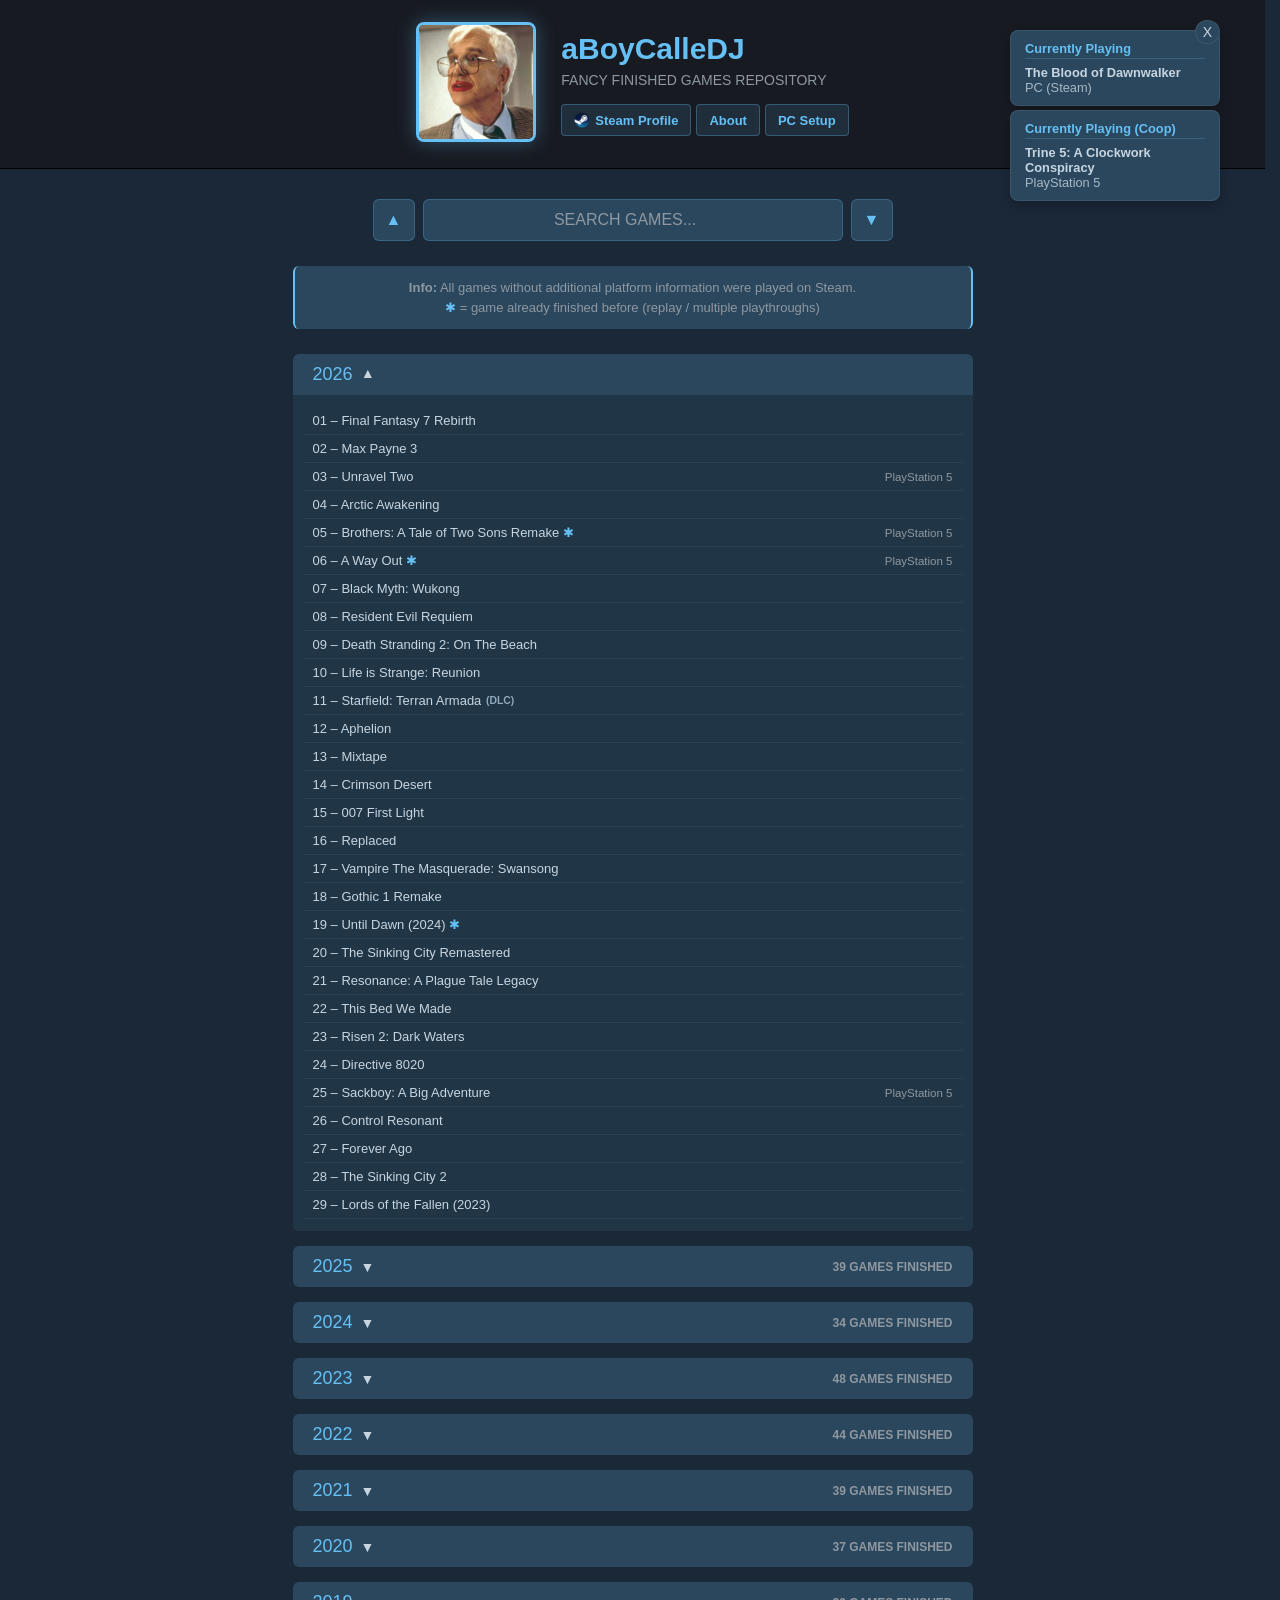
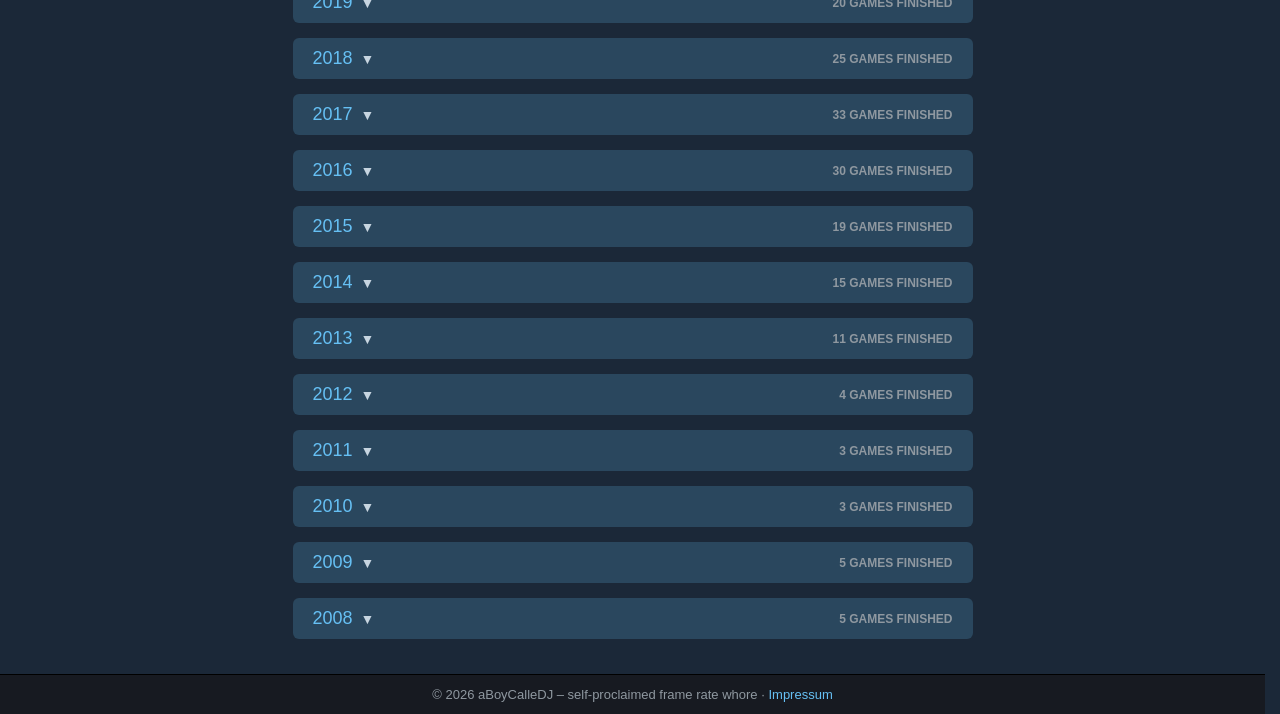
==== commit e0ef76a2: "index.html aktualisieren" ====
--- a/index.html
+++ b/index.html
@@ -287,7 +287,7 @@
                         <span class="game-extra"></span>
                     </li>
 					<li>
-                        <span class="game-title">23 – Risen 2: Dark Waters - Gold Edition</span>
+                        <span class="game-title">23 – Risen 2: Dark Waters</span>
                         <span class="game-extra"></span>
                     </li>
 					<li>
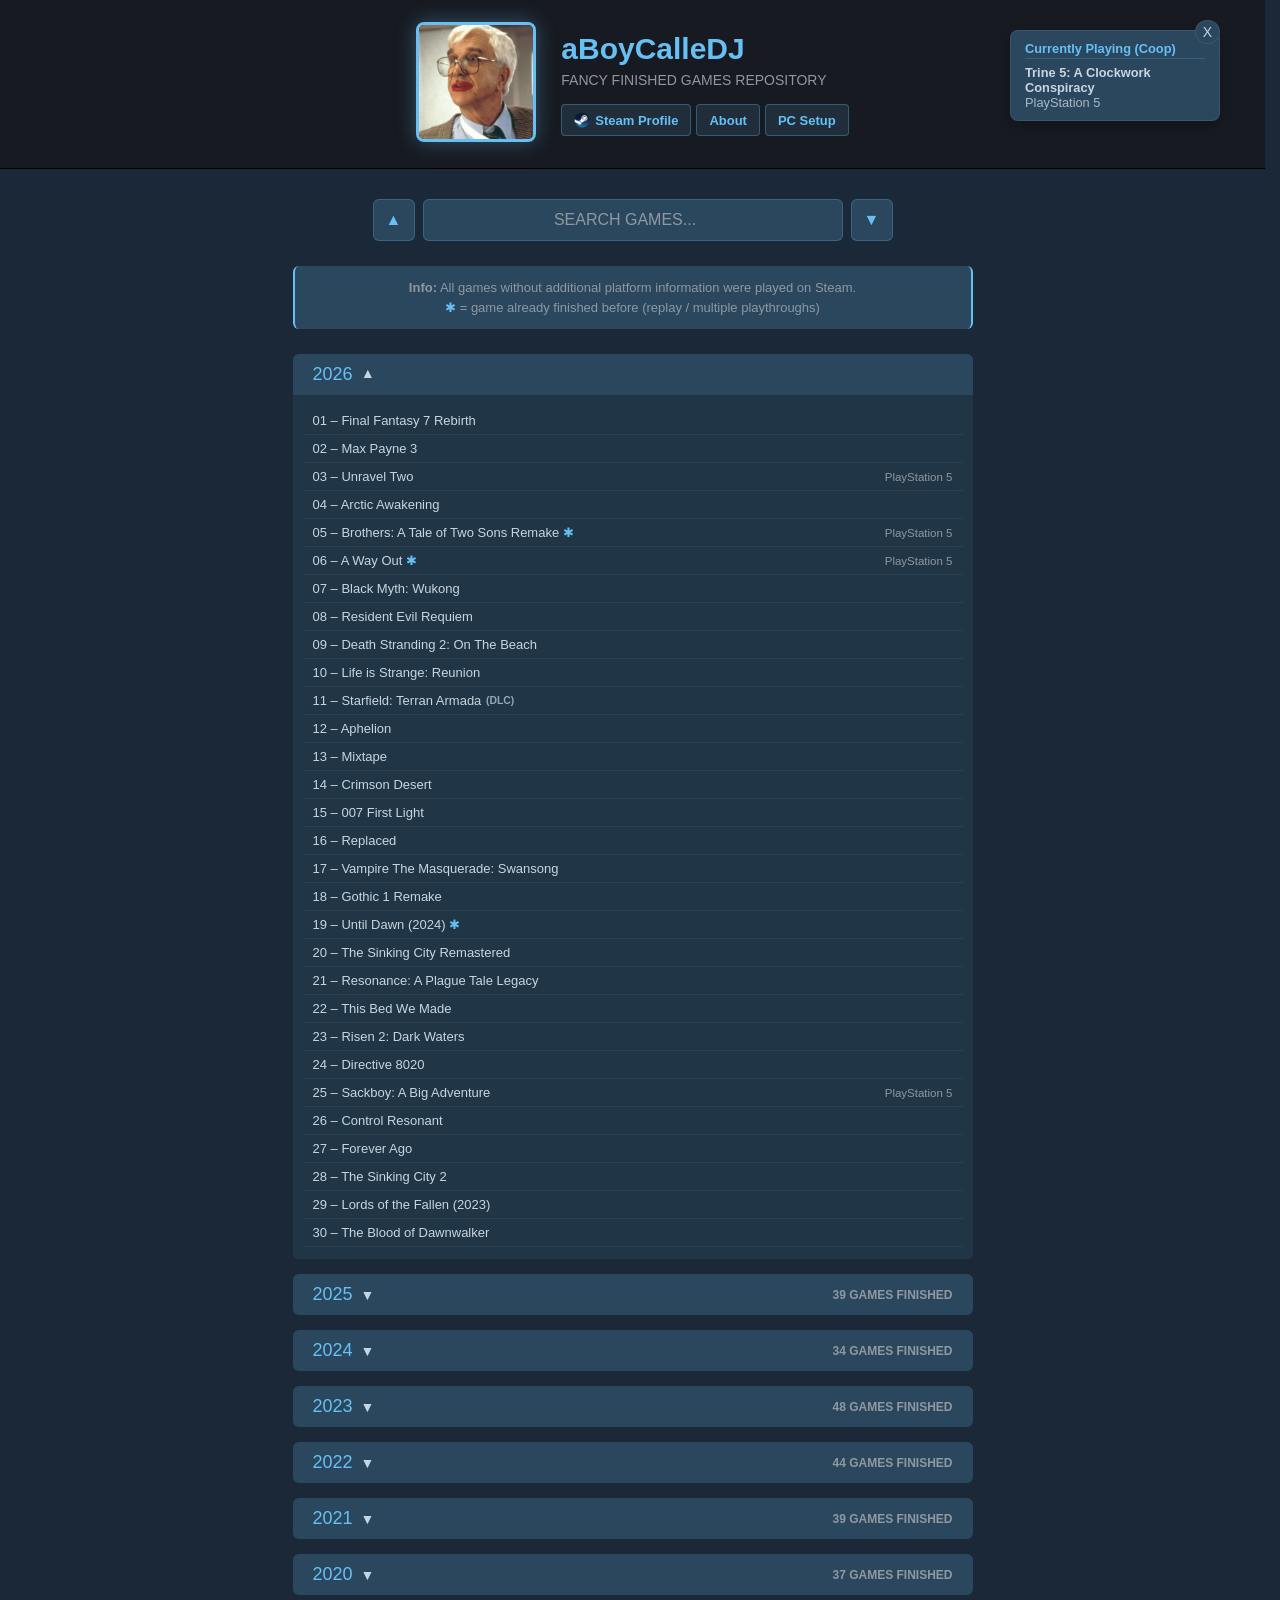
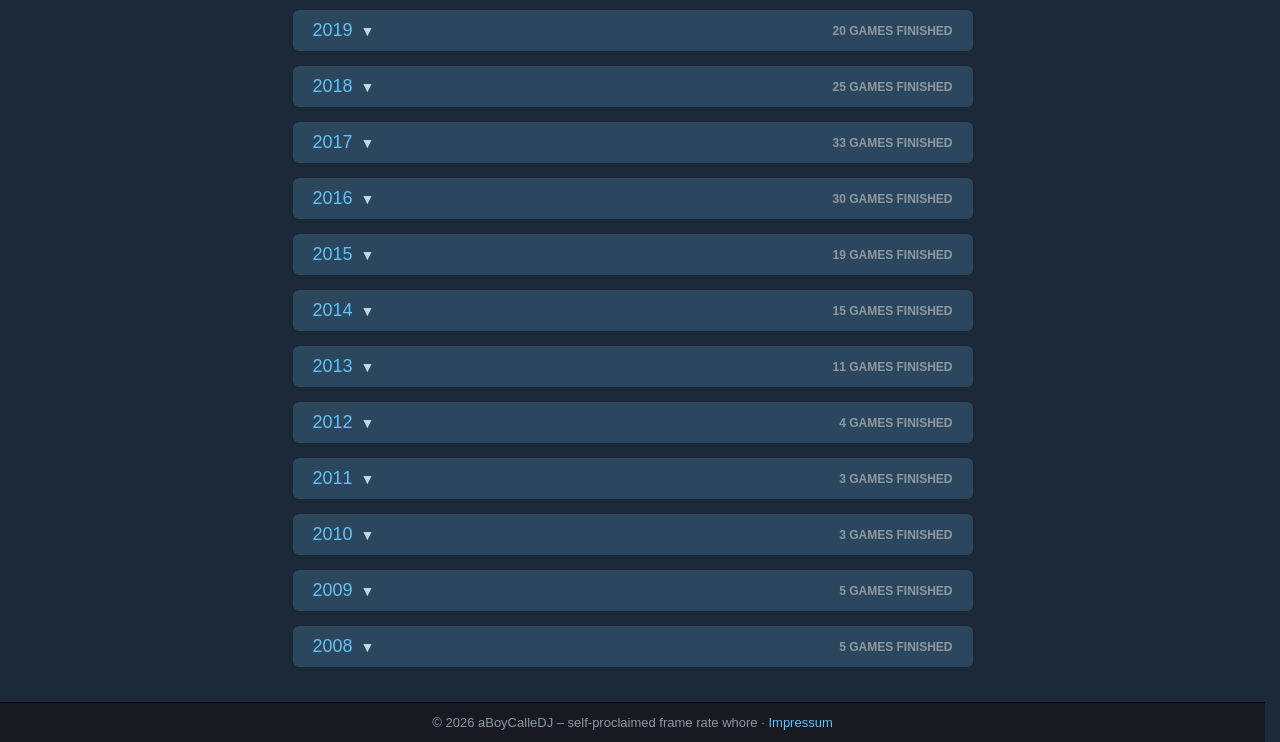
==== commit f5572cd0: "Update index.html" ====
--- a/index.html
+++ b/index.html
@@ -62,7 +62,7 @@
 	  <!-- AN = class="game-status" -->
 	  <!-- AUS = class="game-status disabled" -->
 	  <!-- Stern mit korrekter Farbe = <span style="color: var(--accent);">✱</span> -->
-	  <div class="game-status">
+	  <div class="game-status disabled">
 		<div class="title">Currently Playing</div>
 		<strong>The Blood of Dawnwalker</strong>
 		<br>
@@ -312,6 +312,10 @@
                     </li>
 					<li>
                         <span class="game-title">29 – Lords of the Fallen (2023)</span>
+                        <span class="game-extra"></span>
+                    </li>
+					<li>
+                        <span class="game-title">30 – The Blood of Dawnwalker</span>
                         <span class="game-extra"></span>
                     </li>
                 </ul>
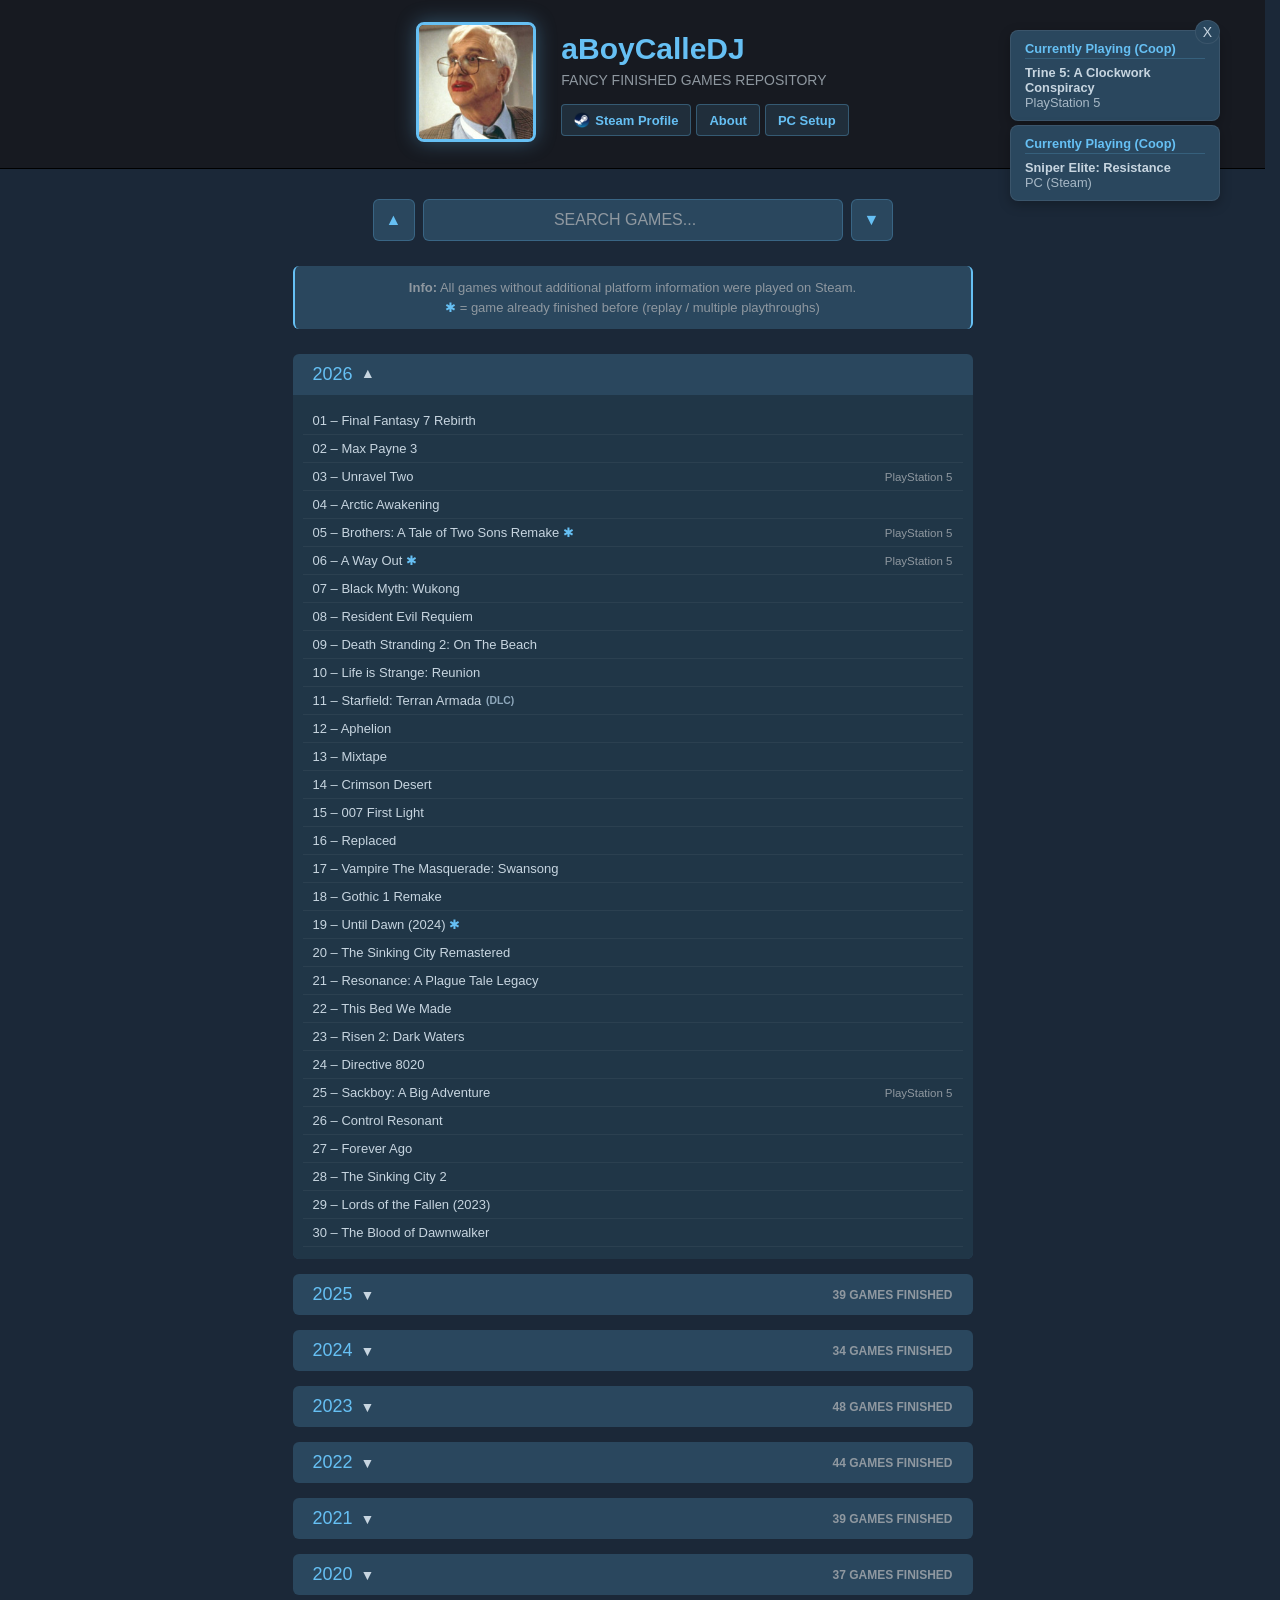
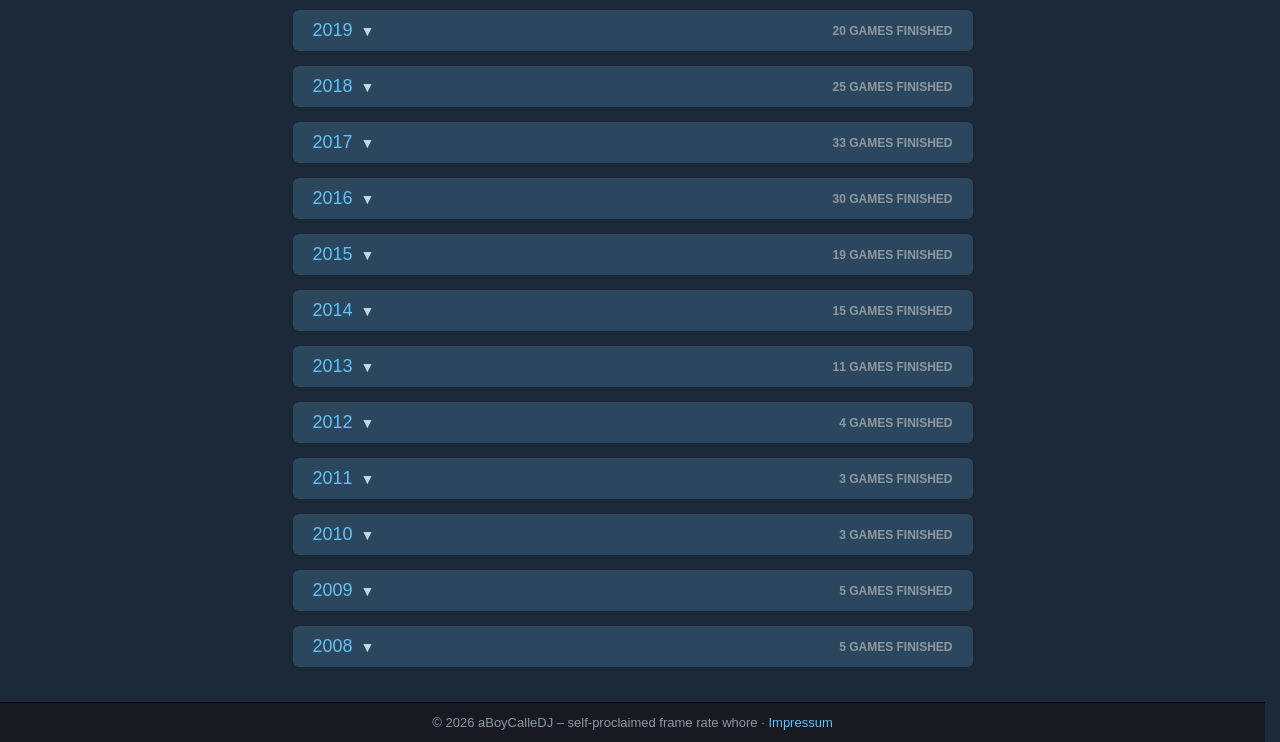
==== commit ae188e80: "Update index.html" ====
--- a/index.html
+++ b/index.html
@@ -83,9 +83,9 @@
 		<span>PlayStation 5</span>
 	  </div>
 			
-			<div class="game-status disabled">
+	  <div class="game-status">
 		<div class="title">Currently Playing (Coop)</div>
-		<strong>Game Title</strong>
+		<strong>Sniper Elite: Resistance</strong>
 		<br>
 		<span>PC (Steam)</span>
 	  </div>
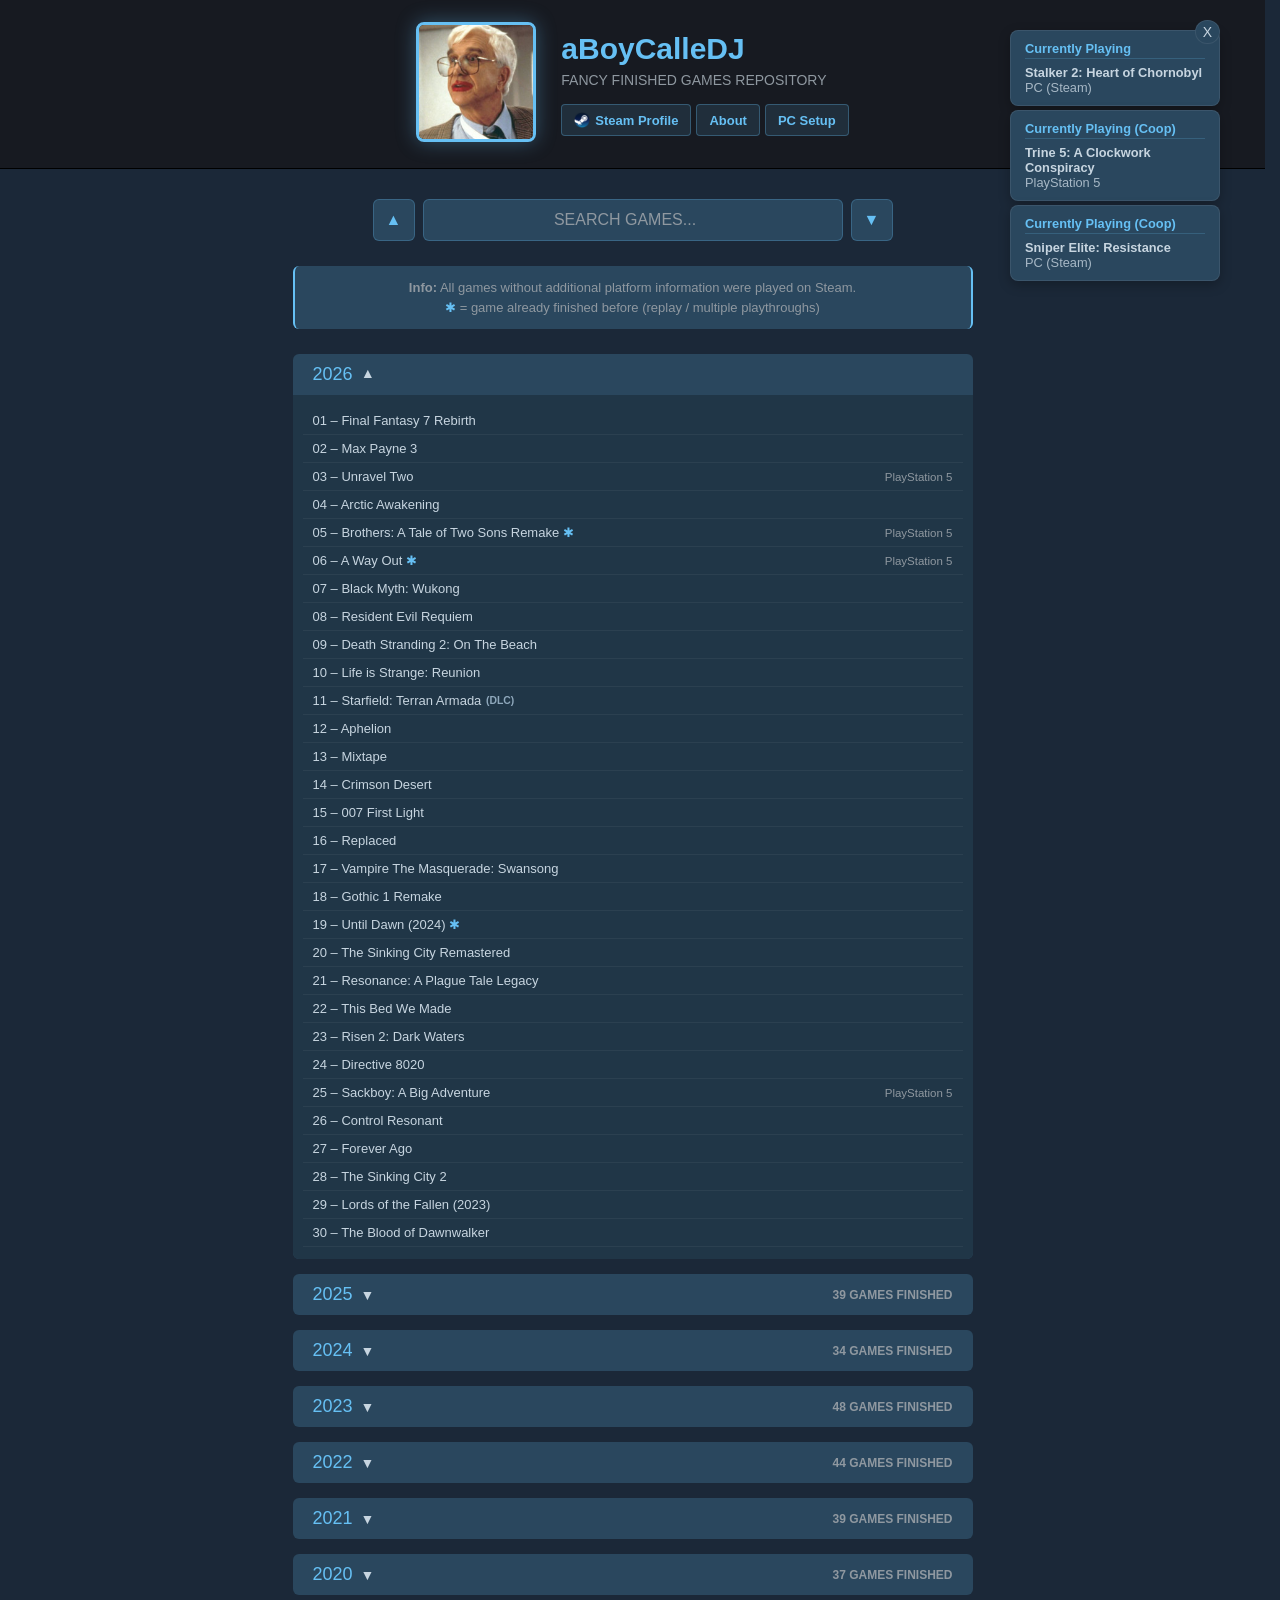
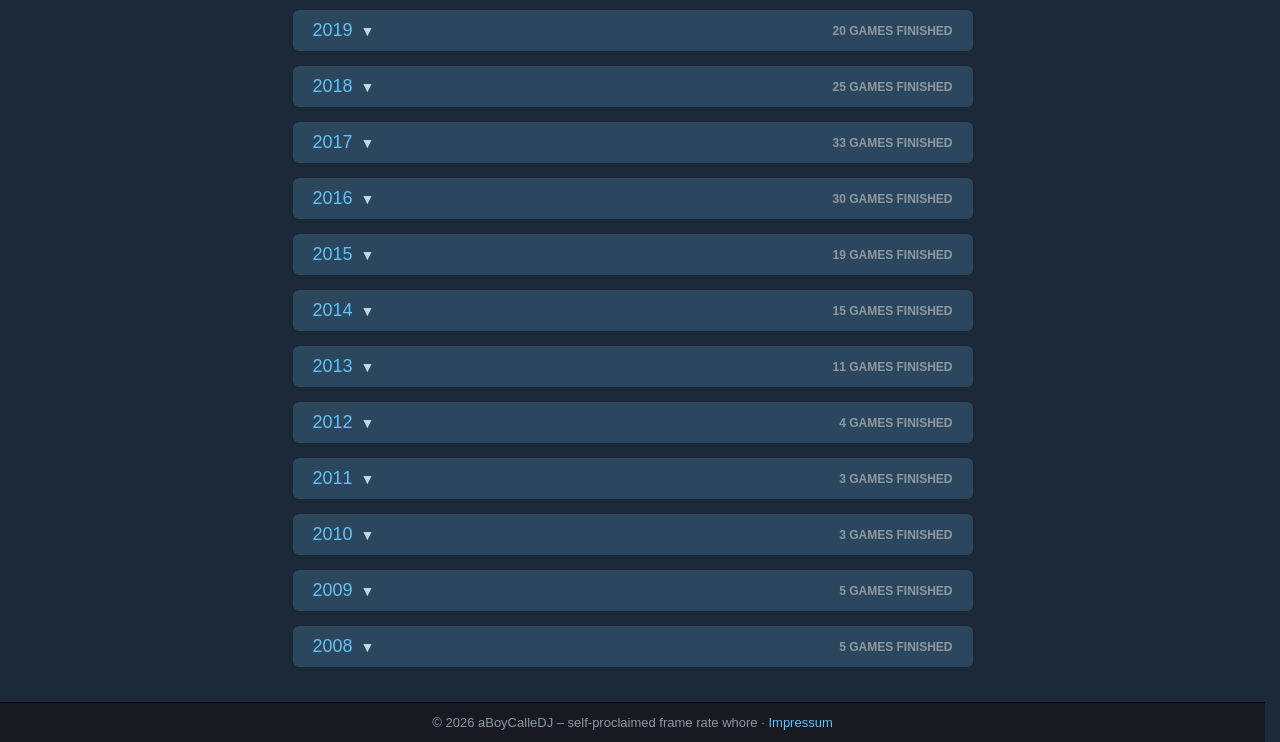
==== commit 1b871244: "Update index.html" ====
--- a/index.html
+++ b/index.html
@@ -59,12 +59,13 @@
 	<div class="game-status-container">
 	<button class="close-status-btn" aria-label="Close">X</button>
 	  
-	  <!-- AN = class="game-status" -->
-	  <!-- AUS = class="game-status disabled" -->
+	  <!-- AN 	= class="game-status" -->
+	  <!-- AUS 	= class="game-status disabled" -->
 	  <!-- Stern mit korrekter Farbe = <span style="color: var(--accent);">✱</span> -->
-	  <div class="game-status disabled">
+		
+	  <div class="game-status">
 		<div class="title">Currently Playing</div>
-		<strong>The Blood of Dawnwalker</strong>
+		<strong>Stalker 2: Heart of Chornobyl</strong>
 		<br>
 		<span>PC (Steam)</span>
 	  </div>
@@ -354,7 +355,7 @@
 						<span class="game-title">04 – Flintlock: The Siege of Dawn</span>
 						<span class="game-extra"></span>
 					</li>
-					<li class="game-bronze">
+					<li>
 						<span class="game-title">05 – Drova: Forsaken Kin</span>
 						<span class="game-extra"></span>
 					</li>
@@ -450,7 +451,7 @@
 						<span class="game-title">28 – Hell is Us</span>
 						<span class="game-extra"></span>
 					</li>
-					<li>
+					<li class="game-bronze">
 						<span class="game-title">29 – Tainted Grail: The Fall of Avalon</span>
 						<span class="game-extra"></span>
 					</li>
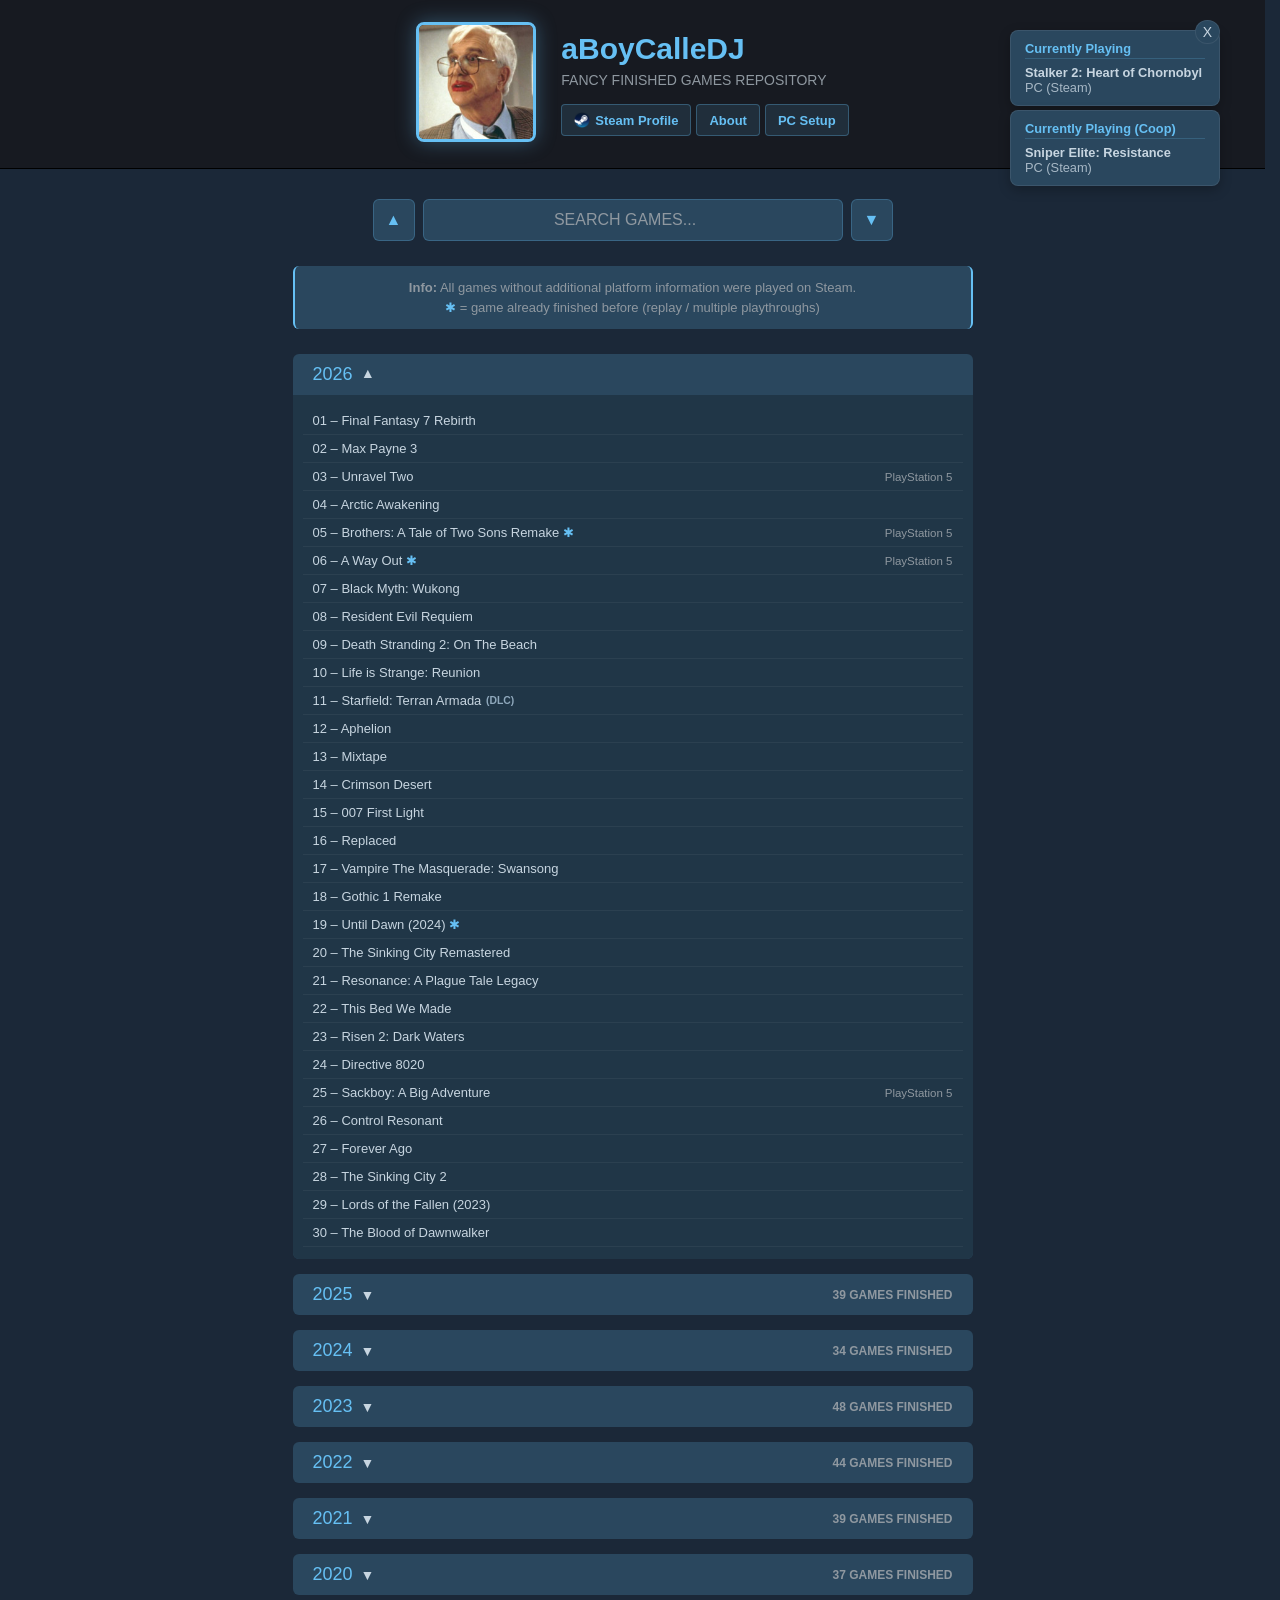
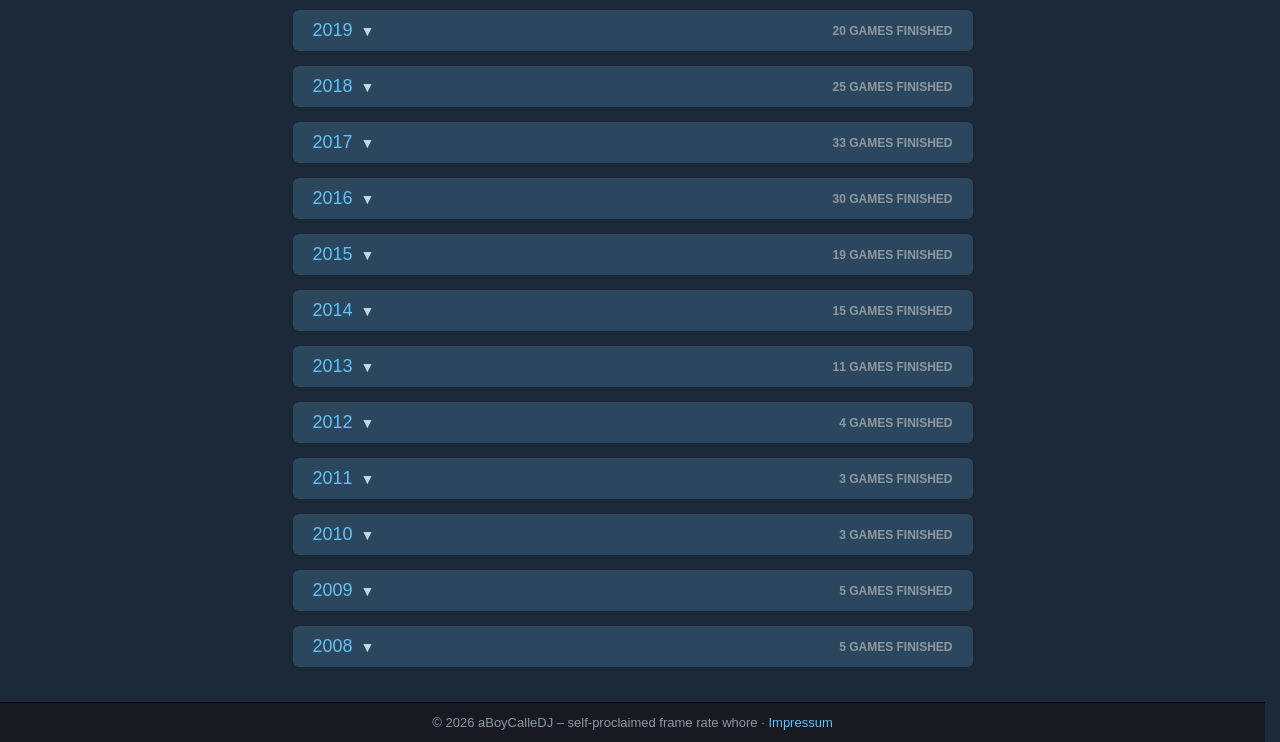
==== commit b657b2e4: "index.html aktualisieren" ====
--- a/index.html
+++ b/index.html
@@ -77,7 +77,7 @@
 		<span>PC (Steam)</span>
 	  </div>
 	  
-	  <div class="game-status">
+	  <div class="game-status disabled">
 		<div class="title">Currently Playing (Coop)</div>
 		<strong>Trine 5: A Clockwork Conspiracy</strong>
 		<br>
